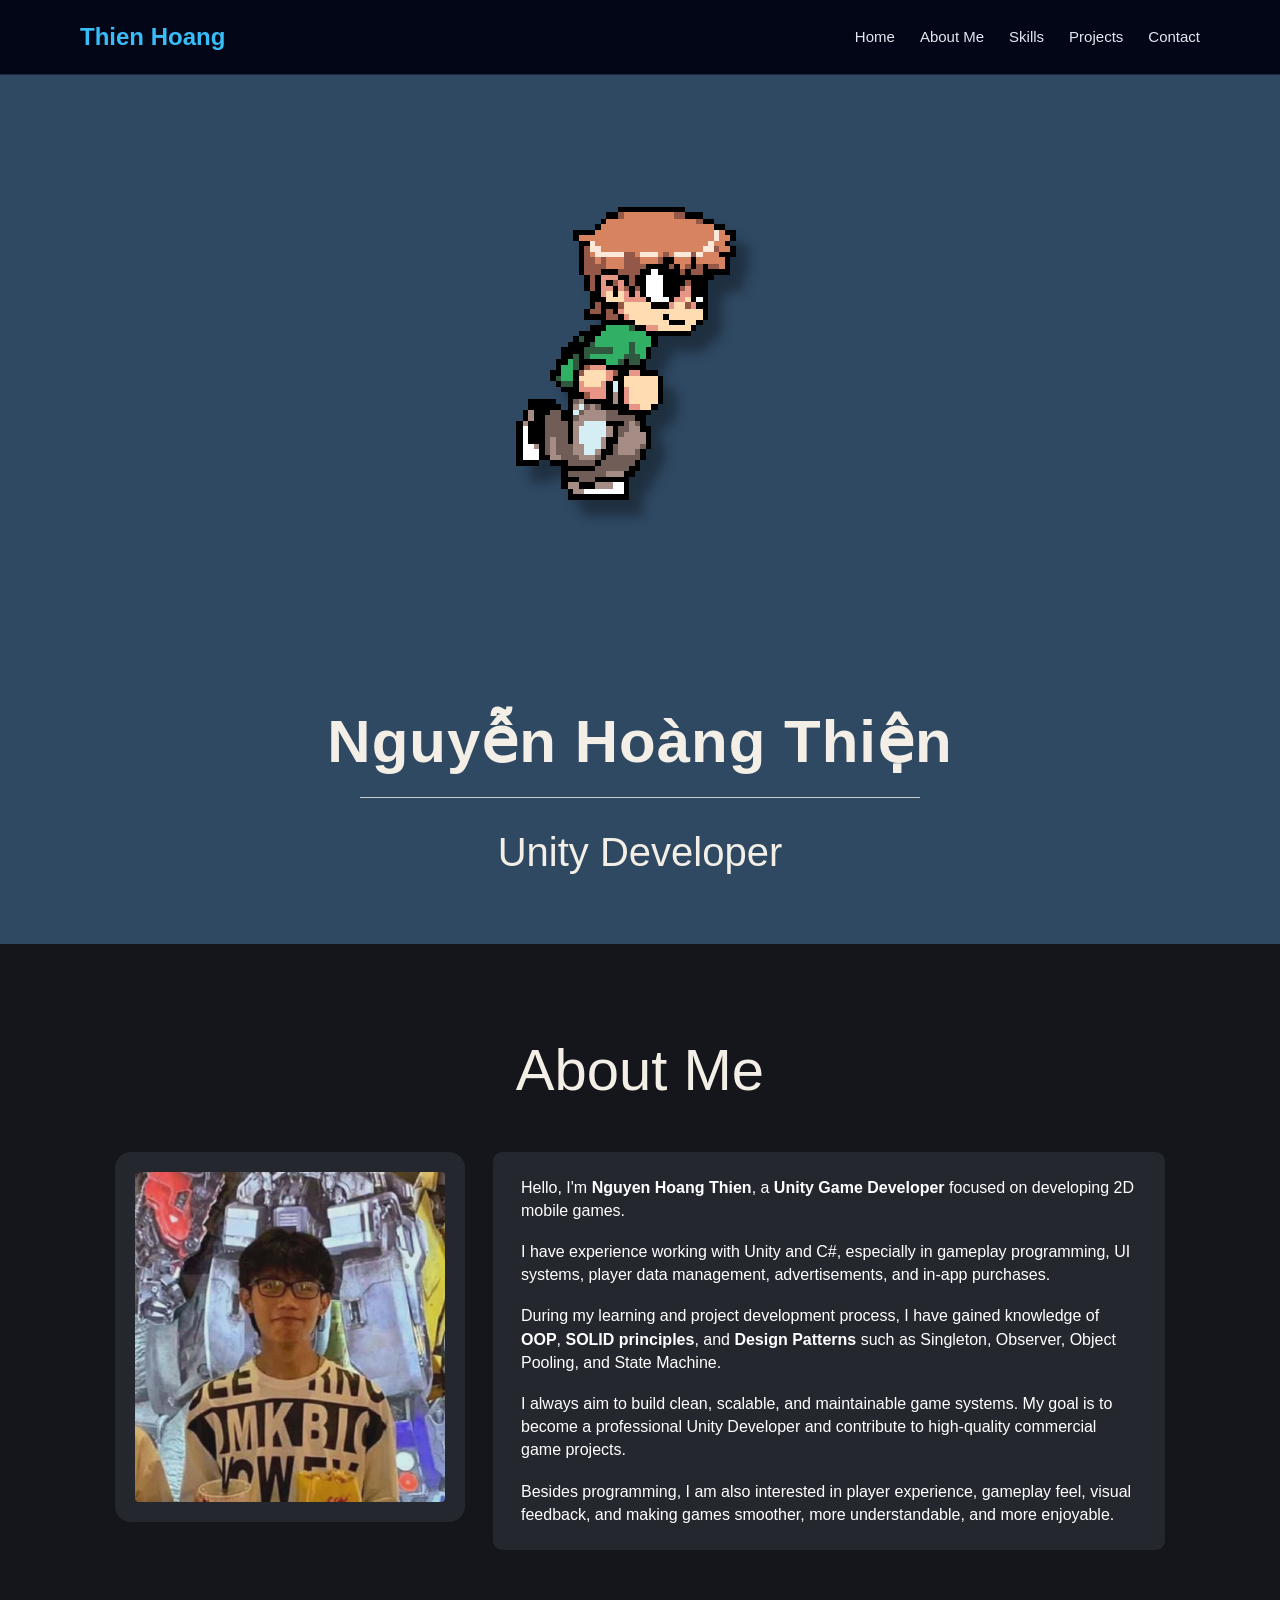
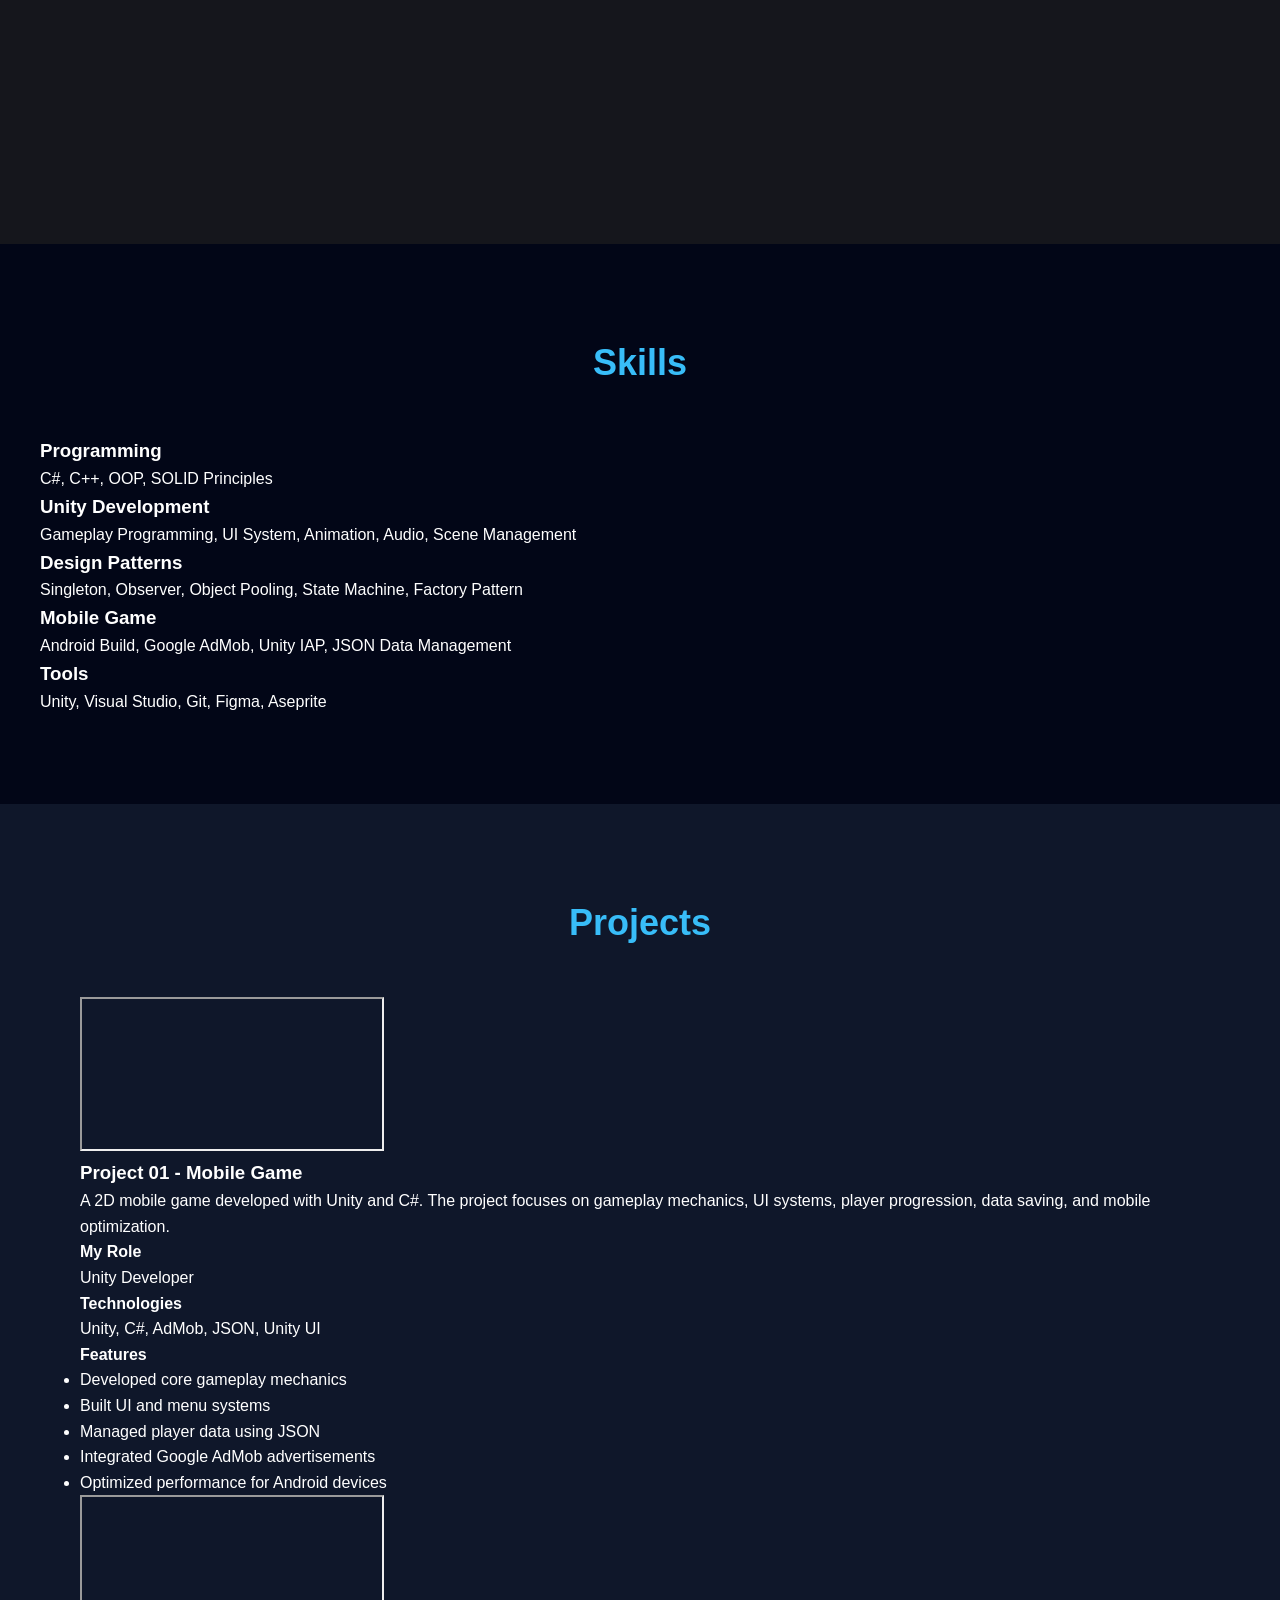
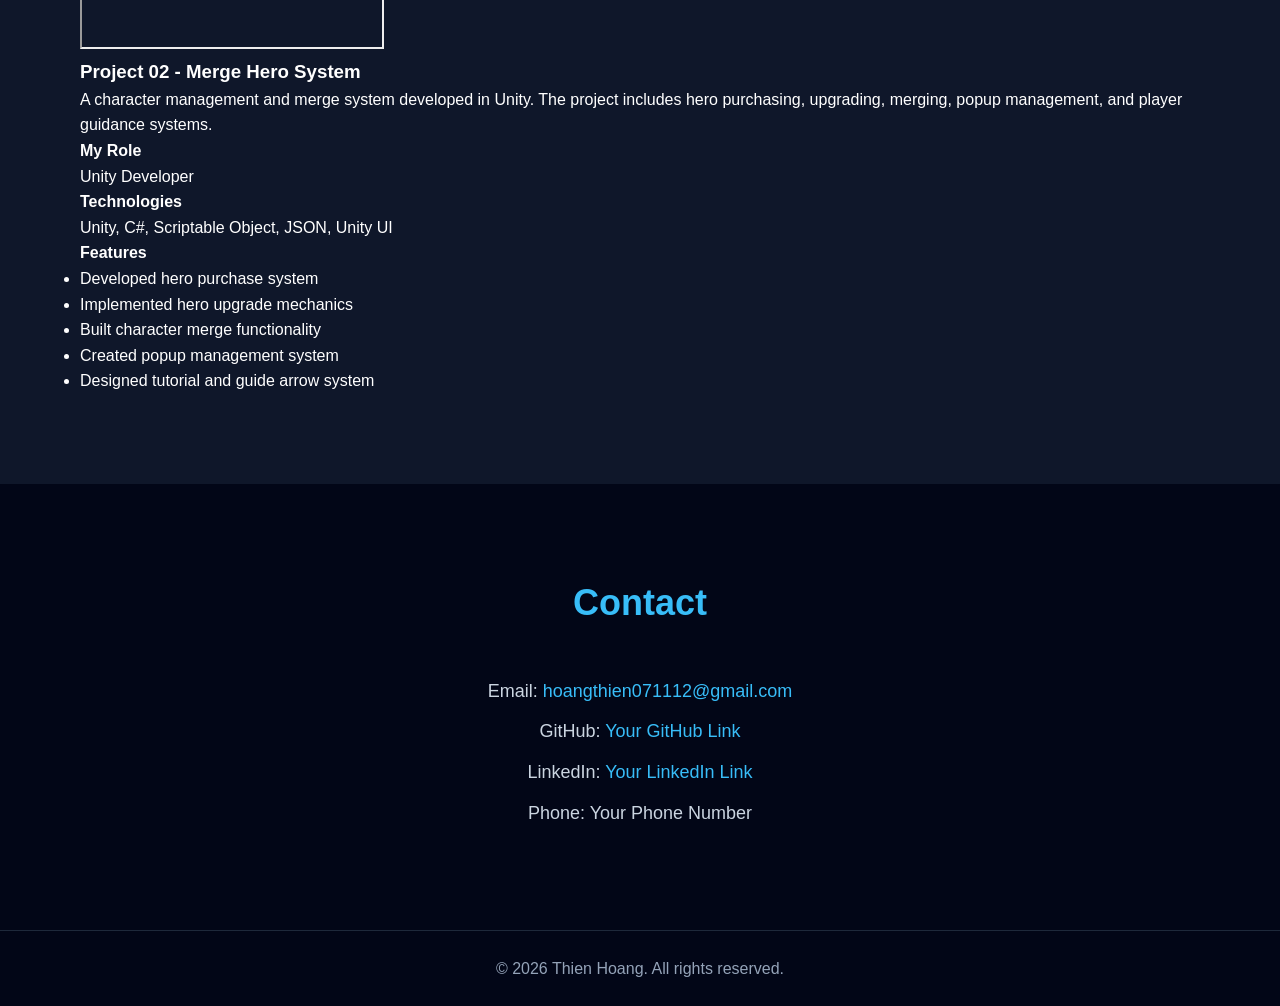
==== index.html @ f64e5c42 "Update index.html" ====
<!DOCTYPE html>
<html lang="en">
<head>
    <meta charset="UTF-8">
    <meta name="viewport" content="width=device-width, initial-scale=1.0">
    <title>Thien Hoang - Unity Developer Portfolio</title>
    <link rel="stylesheet" href="style.css">
</head>
<body>

    <!-- Header -->
    <header class="header">
        <nav class="navbar">
            <h2 class="logo">Thien Hoang</h2>

            <ul class="nav-links">
                <li><a href="#home">Home</a></li>
                <li><a href="#about">About Me</a></li>
                <li><a href="#skills">Skills</a></li>
                <li><a href="#projects">Projects</a></li>
                <li><a href="#contact">Contact</a></li>
            </ul>
        </nav>
    </header>

    <!-- Home Section -->
    <section id="home" class="home">
        <div class="home-content">
    
            <!-- Pixel Character -->
            <div class="pixel-character-box">
                <img src="assets/pixel-character.gif" alt="Pixel Character" class="pixel-character">
            </div>
    
            <div class="home-text">
                <h1>Nguyễn Hoàng Thiện</h1>
            
                <div class="home-line"></div>
            
                <h2>Unity Developer</h2>
            </div>
        </div>
    </section>

   <!-- About Section -->
<section id="about" class="about-section">
    <h2 class="about-title">About Me</h2>

    <div class="about-container">

        <!-- Left Column -->
        <div class="about-left">
            <div class="about-image-box">
                <img src="assets/about-photo.jpg" alt="Profile Photo" class="about-image">
            </div>
        </div>

        <!-- Right Column -->
        <div class="about-content-box">
            <p>
                Hello, I'm <strong>Nguyen Hoang Thien</strong>, a 
                <strong>Unity Game Developer</strong> focused on developing 2D mobile games.
            </p>

            <p>
                I have experience working with Unity and C#, especially in gameplay programming,
                UI systems, player data management, advertisements, and in-app purchases.
            </p>

            <p>
                During my learning and project development process, I have gained knowledge of
                <strong>OOP</strong>, <strong>SOLID principles</strong>, and 
                <strong>Design Patterns</strong> such as Singleton, Observer, Object Pooling, and State Machine.
            </p>

            <p>
                I always aim to build clean, scalable, and maintainable game systems.
                My goal is to become a professional Unity Developer and contribute to
                high-quality commercial game projects.
            </p>

            <p>
                Besides programming, I am also interested in player experience, gameplay feel,
                visual feedback, and making games smoother, more understandable, and more enjoyable.
            </p>
        </div>

    </div>
</section>
        
    <!-- Skills Section -->
    <section id="skills" class="section dark-section">
        <h2 class="section-title">Skills</h2>

        <div class="skills-container">
            <div class="skill-card">
                <h3>Programming</h3>
                <p>C#, C++, OOP, SOLID Principles</p>
            </div>

            <div class="skill-card">
                <h3>Unity Development</h3>
                <p>Gameplay Programming, UI System, Animation, Audio, Scene Management</p>
            </div>

            <div class="skill-card">
                <h3>Design Patterns</h3>
                <p>Singleton, Observer, Object Pooling, State Machine, Factory Pattern</p>
            </div>

            <div class="skill-card">
                <h3>Mobile Game</h3>
                <p>Android Build, Google AdMob, Unity IAP, JSON Data Management</p>
            </div>

            <div class="skill-card">
                <h3>Tools</h3>
                <p>Unity, Visual Studio, Git, Figma, Aseprite</p>
            </div>
        </div>
    </section>

    <!-- Projects Section -->
    <section id="projects" class="section">
        <h2 class="section-title">Projects</h2>

        <div class="projects-container">

            <!-- Project 1 -->
            <div class="project-card">
                <div class="project-video">
                    <!-- Thay link video vào đây -->
                    <iframe 
                        src="https://www.youtube.com/embed/YOUR_VIDEO_ID"
                        title="Project 1 Video"
                        allowfullscreen>
                    </iframe>
                </div>

                <div class="project-info">
                    <h3>Project 01 - Mobile Game</h3>

                    <p>
                        A 2D mobile game developed with Unity and C#. 
                        The project focuses on gameplay mechanics, UI systems,
                        player progression, data saving, and mobile optimization.
                    </p>

                    <h4>My Role</h4>
                    <p>Unity Developer</p>

                    <h4>Technologies</h4>
                    <p>Unity, C#, AdMob, JSON, Unity UI</p>

                    <h4>Features</h4>
                    <ul>
                        <li>Developed core gameplay mechanics</li>
                        <li>Built UI and menu systems</li>
                        <li>Managed player data using JSON</li>
                        <li>Integrated Google AdMob advertisements</li>
                        <li>Optimized performance for Android devices</li>
                    </ul>
                </div>
            </div>

            <!-- Project 2 -->
            <div class="project-card">
                <div class="project-video">
                    <!-- Thay link video vào đây -->
                    <iframe 
                        src="https://www.youtube.com/embed/YOUR_VIDEO_ID"
                        title="Project 2 Video"
                        allowfullscreen>
                    </iframe>
                </div>

                <div class="project-info">
                    <h3>Project 02 - Merge Hero System</h3>

                    <p>
                        A character management and merge system developed in Unity.
                        The project includes hero purchasing, upgrading, merging,
                        popup management, and player guidance systems.
                    </p>

                    <h4>My Role</h4>
                    <p>Unity Developer</p>

                    <h4>Technologies</h4>
                    <p>Unity, C#, Scriptable Object, JSON, Unity UI</p>

                    <h4>Features</h4>
                    <ul>
                        <li>Developed hero purchase system</li>
                        <li>Implemented hero upgrade mechanics</li>
                        <li>Built character merge functionality</li>
                        <li>Created popup management system</li>
                        <li>Designed tutorial and guide arrow system</li>
                    </ul>
                </div>
            </div>

        </div>
    </section>

    <!-- Contact Section -->
    <section id="contact" class="section dark-section">
        <h2 class="section-title">Contact</h2>

        <div class="contact-container">
            <p>Email: <a href="mailto:hoangthien071112@gmail.com">hoangthien071112@gmail.com</a></p>
            <p>GitHub: <a href="#" target="_blank">Your GitHub Link</a></p>
            <p>LinkedIn: <a href="#" target="_blank">Your LinkedIn Link</a></p>
            <p>Phone: Your Phone Number</p>
        </div>
    </section>

    <!-- Footer -->
    <footer class="footer">
        <p>© 2026 Thien Hoang. All rights reserved.</p>
    </footer>

</body>
</html>
---- style.css ----
/* Reset */
* {
    margin: 0;
    padding: 0;
    box-sizing: border-box;
}

html {
    scroll-behavior: smooth;
}

body {
    font-family: Arial, Helvetica, sans-serif;
    background-color: #0f172a;
    color: #ffffff;
    line-height: 1.6;
}

/* Header */
.header {
    width: 100%;
    background-color: #020617;
    position: fixed;
    top: 0;
    left: 0;
    z-index: 1000;
    border-bottom: 1px solid #1e293b;
}

.navbar {
    max-width: 1200px;
    margin: auto;
    padding: 18px 40px;
    display: flex;
    justify-content: space-between;
    align-items: center;
}

.logo {
    color: #38bdf8;
    font-size: 24px;
}

.nav-links {
    display: flex;
    gap: 25px;
    list-style: none;
}

.nav-links a {
    color: #e2e8f0;
    text-decoration: none;
    font-size: 15px;
    transition: 0.3s;
}

.nav-links a:hover {
    color: #38bdf8;
}

/* Home Section */
.home {
    width: 100%;
    min-height: 100vh;
    background-color: #2f4963;
    display: flex;
    justify-content: center;
    align-items: center;
    text-align: center;

    padding: 100px 20px 60px;
}

.home-content {
    max-width: 1000px;
    width: 100%;
}

/* Pixel Character */
.pixel-character-box {
    margin-bottom: 170px;
}

.pixel-character {
    width: 450px;
    height: auto;

    image-rendering: pixelated;
    image-rendering: crisp-edges;

    filter: drop-shadow(14px 16px 6px rgba(0, 0, 0, 0.35));
}

/* Name */
.home h1 {
    font-size: 60px;
    font-weight: 800;
    color: #f3efe6;
    letter-spacing: 1px;
    margin-bottom: 7px;
}

.home-text {
    margin-top: 70px;
}

/* Line */
.home-line {
    width: 560px;
    height: 1px;
    background-color: #f3efe6;
    margin: 0 auto 22px;
    opacity: 0.8;
}

/* Job Title */
.home h2 {
    font-size: 40px;
    font-weight: 400;
    color: #f3efe6;
}

/* Responsive */
@media (max-width: 768px) {
    .pixel-character {
        width: 170px;
    }

    .pixel-character-box {
        margin-bottom: 55px;
    }

    .home h1 {
        font-size: 42px;
    }

    .home-line {
        width: 280px;
    }

    .home h2 {
        font-size: 26px;
    }
}

/* Common Section */
.section {
    padding: 90px 40px;
    max-width: 1200px;
    margin: auto;
}

.dark-section {
    max-width: 100%;
    background-color: #020617;
}

.dark-section .section-title,
.dark-section .skills-container,
.dark-section .contact-container {
    max-width: 1200px;
    margin-left: auto;
    margin-right: auto;
}

.section-title {
    font-size: 36px;
    text-align: center;
    margin-bottom: 45px;
    color: #38bdf8;
}

/* About Section */
.about-section {
    width: 100%;
    min-height: 100vh;
    background-color: #15161c;
    padding: 80px 40px 90px;
    color: #f3efe6;
}

/* Title */
.about-title {
    text-align: center;
    font-size: 58px;
    font-weight: 300;
    color: #f3efe6;
    margin-bottom: 35px;
}

/* Main Layout */
.about-container {
    max-width: 1050px;
    margin: 0 auto;

    display: grid;
    grid-template-columns: 350px 1fr;
    gap: 28px;
    align-items: start;
}

/* Left Column */
.about-left {
    display: flex;
    flex-direction: column;
    gap: 22px;
}

/* Image Box */
.about-image-box {
    background-color: #24272e;
    border-radius: 16px;
    padding: 20px;
}

.about-image {
    width: 100%;
    height: 330px;
    object-fit: cover;
    display: block;
    border-radius: 4px;
}

/* Interest Box */
.about-interest-box {
    background-color: #3a3345;
    border-radius: 9px;
    padding: 18px 22px;
    text-align: center;

    color: #ffffff;
    font-size: 16px;
    line-height: 1.45;
}

.about-interest-box p {
    margin-bottom: 5px;
}

.interest-title {
    margin-bottom: 10px;
    font-weight: 500;
}

/* Right Text Box */
.about-content-box {
    background-color: #24272e;
    border-radius: 9px;
    padding: 24px 28px;

    color: #ffffff;
    font-size: 16px;
    line-height: 1.45;
}

.about-content-box p {
    margin-bottom: 18px;
}

.about-content-box p:last-child {
    margin-bottom: 0;
}

.about-content-box strong {
    color: #ffffff;
    font-weight: 700;
}

/* Responsive */
@media (max-width: 900px) {
    .about-section {
        padding: 70px 22px;
    }

    .about-title {
        font-size: 42px;
    }

    .about-container {
        grid-template-columns: 1fr;
        max-width: 520px;
    }

    .about-image {
        height: 320px;
    }
}

/* Contact */
.contact-container {
    text-align: center;
}

.contact-container p {
    margin-bottom: 12px;
    font-size: 18px;
    color: #cbd5e1;
}

.contact-container a {
    color: #38bdf8;
    text-decoration: none;
}

.contact-container a:hover {
    text-decoration: underline;
}

/* Footer */
.footer {
    background-color: #020617;
    text-align: center;
    padding: 25px;
    color: #94a3b8;
    border-top: 1px solid #1e293b;
}

/* Responsive */
@media (max-width: 900px) {
    .navbar {
        flex-direction: column;
        gap: 15px;
    }

    .nav-links {
        flex-wrap: wrap;
        justify-content: center;
    }

    .hero h1 {
        font-size: 42px;
    }

    .hero h2 {
        font-size: 24px;
    }

    .skills-container {
        grid-template-columns: 1fr;
    }

    .project-card {
        grid-template-columns: 1fr;
    }

    .project-video iframe {
        min-height: 250px;
    }
}
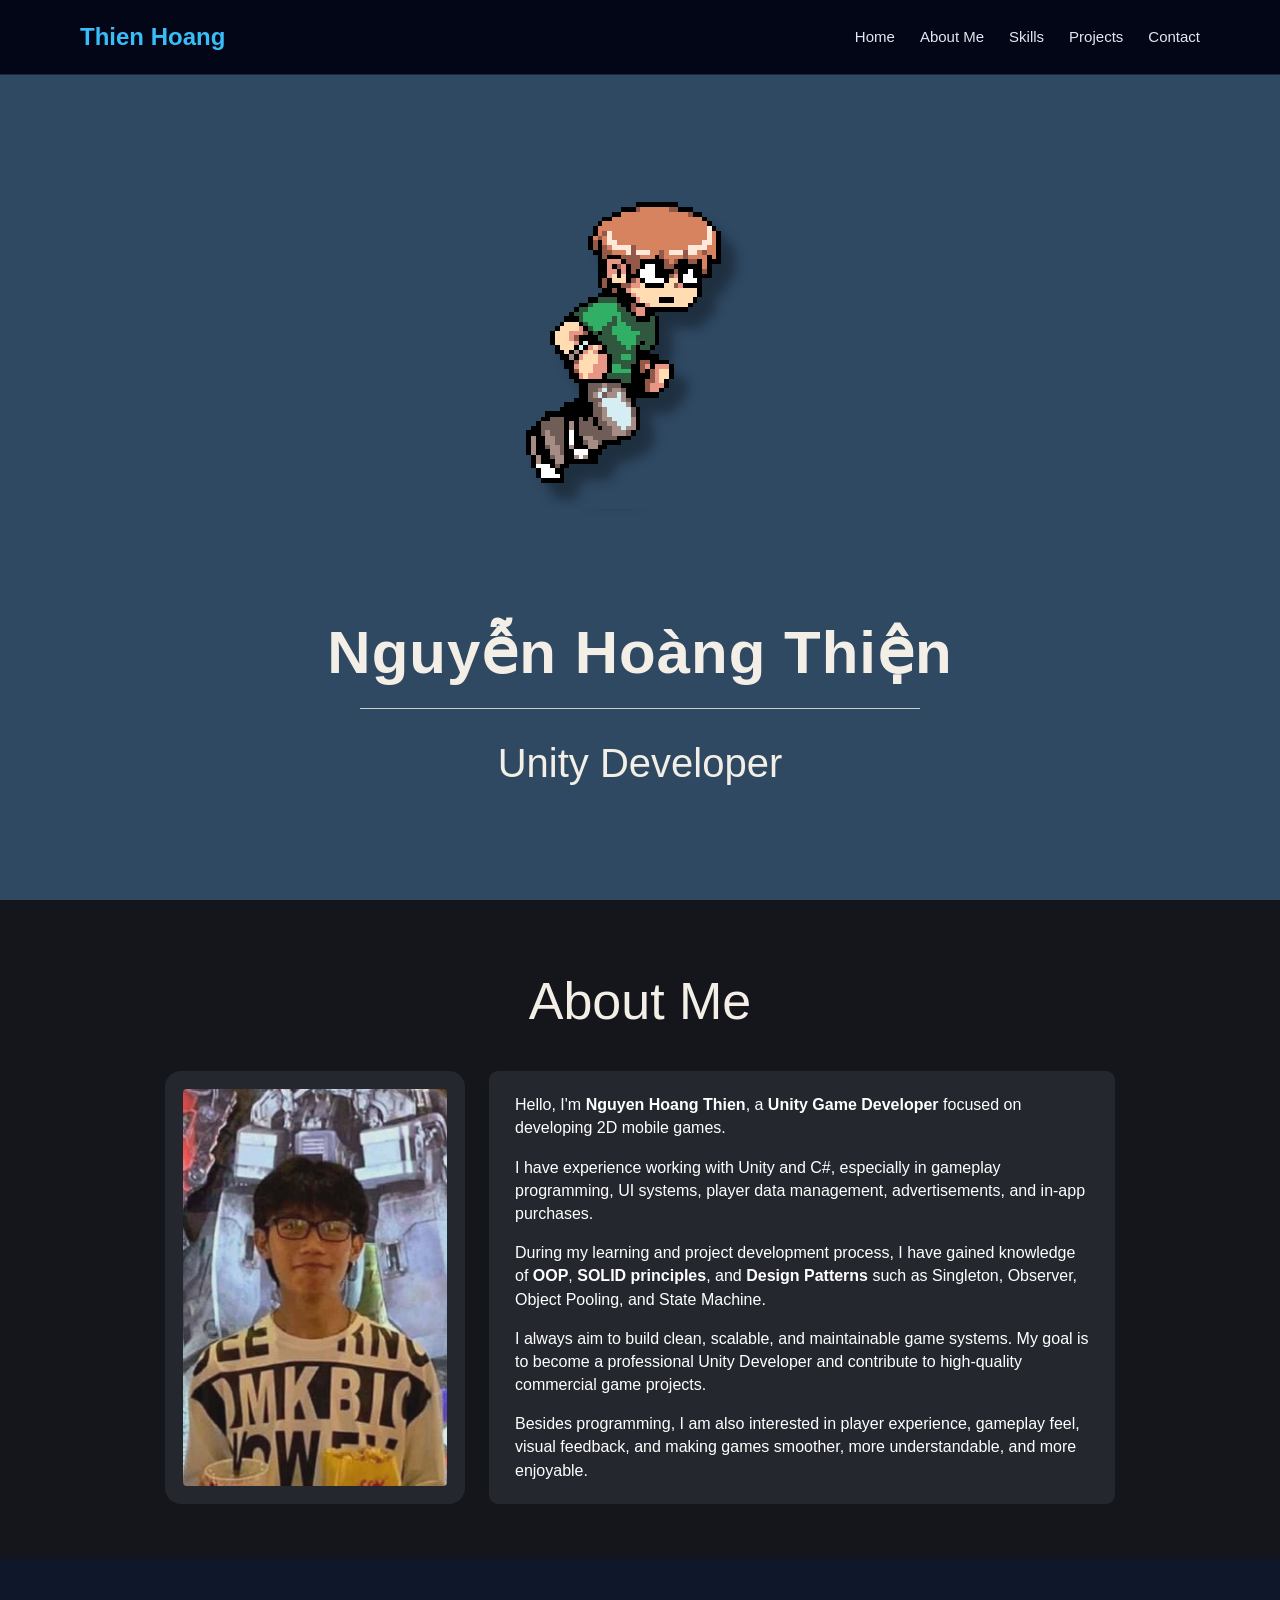
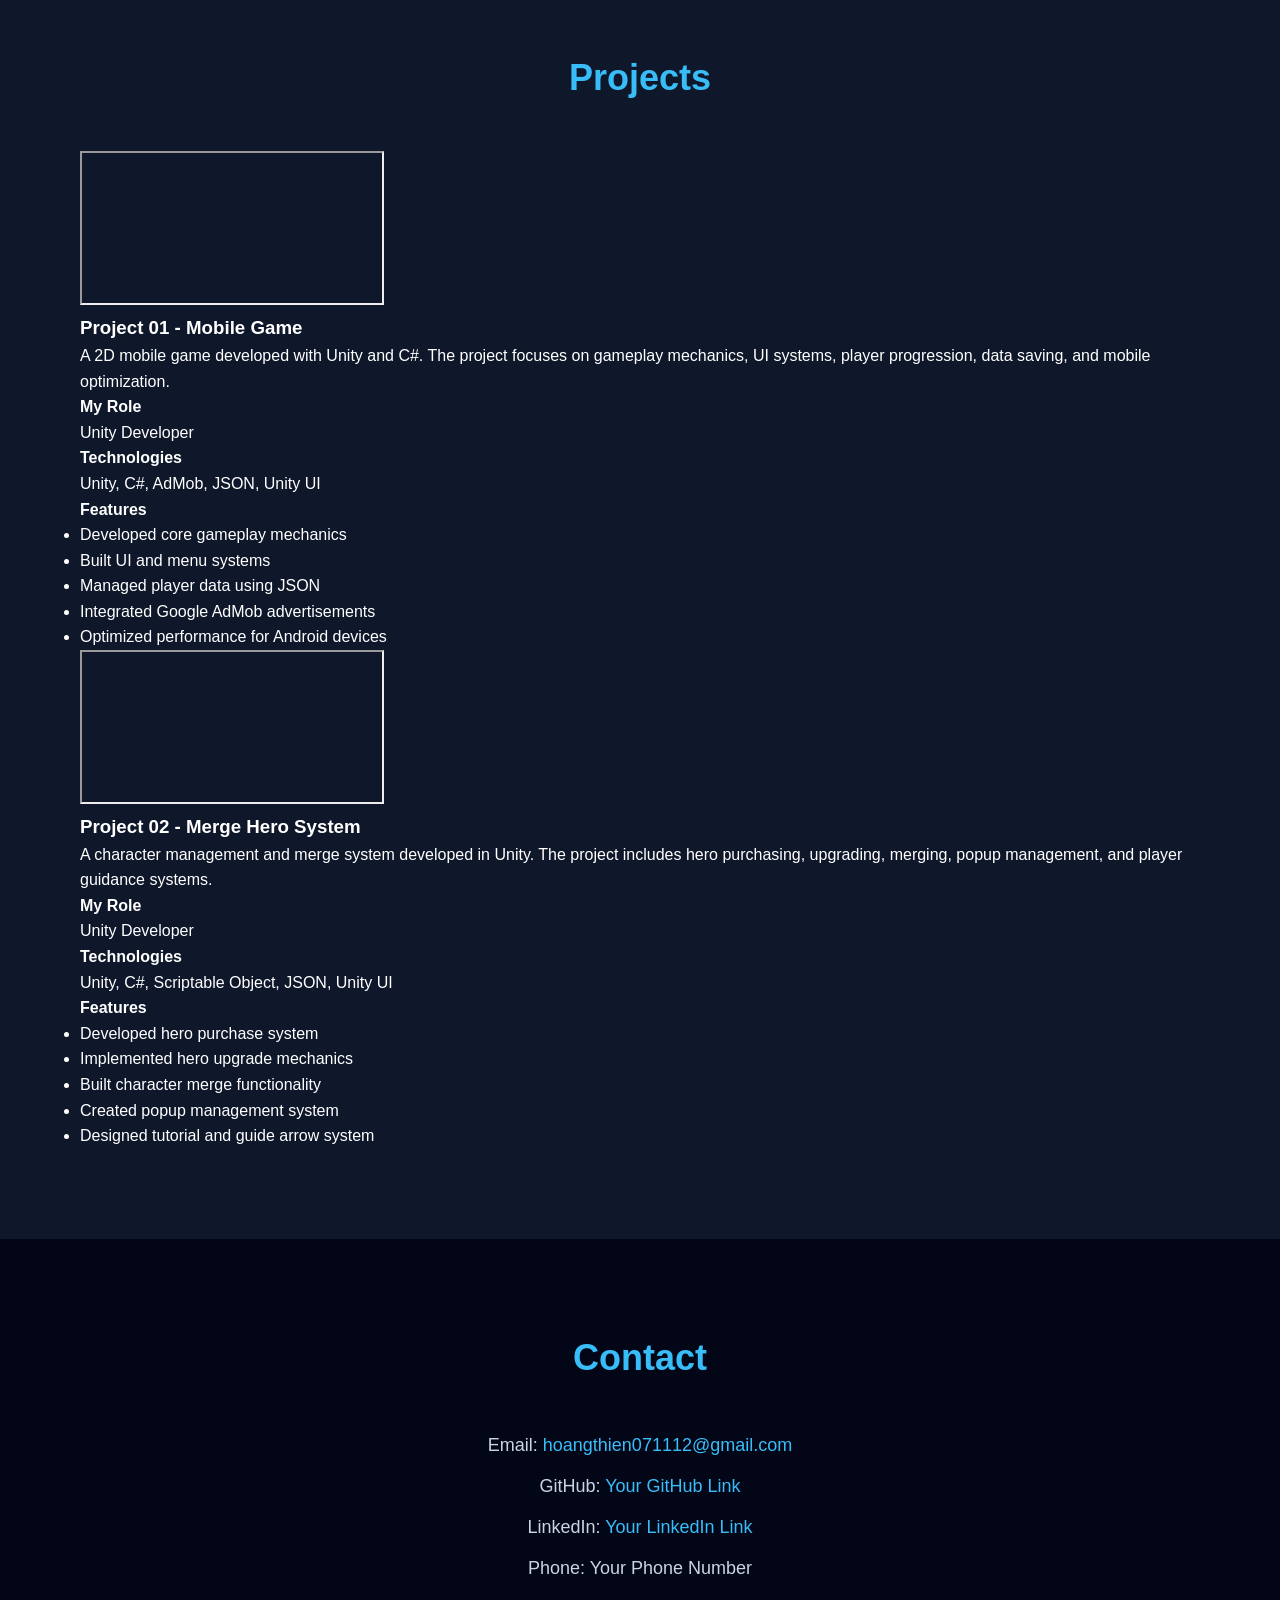
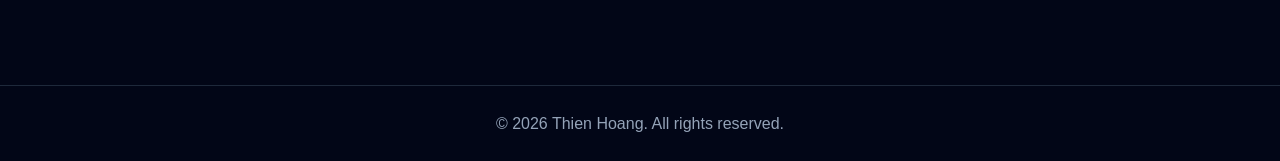
==== commit 9c9fe1b8: "Update index.html" ====
--- a/index.html
+++ b/index.html
@@ -88,38 +88,6 @@
     </div>
 </section>
         
-    <!-- Skills Section -->
-    <section id="skills" class="section dark-section">
-        <h2 class="section-title">Skills</h2>
-
-        <div class="skills-container">
-            <div class="skill-card">
-                <h3>Programming</h3>
-                <p>C#, C++, OOP, SOLID Principles</p>
-            </div>
-
-            <div class="skill-card">
-                <h3>Unity Development</h3>
-                <p>Gameplay Programming, UI System, Animation, Audio, Scene Management</p>
-            </div>
-
-            <div class="skill-card">
-                <h3>Design Patterns</h3>
-                <p>Singleton, Observer, Object Pooling, State Machine, Factory Pattern</p>
-            </div>
-
-            <div class="skill-card">
-                <h3>Mobile Game</h3>
-                <p>Android Build, Google AdMob, Unity IAP, JSON Data Management</p>
-            </div>
-
-            <div class="skill-card">
-                <h3>Tools</h3>
-                <p>Unity, Visual Studio, Git, Figma, Aseprite</p>
-            </div>
-        </div>
-    </section>
-
     <!-- Projects Section -->
     <section id="projects" class="section">
         <h2 class="section-title">Projects</h2>
--- a/style.css
+++ b/style.css
@@ -78,11 +78,11 @@
 
 /* Pixel Character */
 .pixel-character-box {
-    margin-bottom: 170px;
+    margin-bottom: 100px;
 }
 
 .pixel-character {
-    width: 450px;
+    width: 380px;
     height: auto;
 
     image-rendering: pixelated;
@@ -173,80 +173,59 @@
 /* About Section */
 .about-section {
     width: 100%;
-    min-height: 100vh;
     background-color: #15161c;
-    padding: 80px 40px 90px;
+    padding: 60px 40px 55px;
     color: #f3efe6;
 }
 
 /* Title */
 .about-title {
     text-align: center;
-    font-size: 58px;
+    font-size: 52px;
     font-weight: 300;
     color: #f3efe6;
-    margin-bottom: 35px;
+    margin-bottom: 28px;
 }
 
 /* Main Layout */
 .about-container {
-    max-width: 1050px;
+    max-width: 950px;
     margin: 0 auto;
 
     display: grid;
-    grid-template-columns: 350px 1fr;
-    gap: 28px;
-    align-items: start;
+    grid-template-columns: 300px 1fr;
+    gap: 24px;
+
+    align-items: stretch;
 }
 
 /* Left Column */
 .about-left {
-    display: flex;
-    flex-direction: column;
-    gap: 22px;
+    height: 100%;
 }
 
 /* Image Box */
 .about-image-box {
     background-color: #24272e;
     border-radius: 16px;
-    padding: 20px;
-}
-
+    padding: 18px;
+    height: 100%;
+}
+
+/* Image */
 .about-image {
     width: 100%;
-    height: 330px;
+    height: 100%;
     object-fit: cover;
     display: block;
     border-radius: 4px;
-}
-
-/* Interest Box */
-.about-interest-box {
-    background-color: #3a3345;
-    border-radius: 9px;
-    padding: 18px 22px;
-    text-align: center;
-
-    color: #ffffff;
-    font-size: 16px;
-    line-height: 1.45;
-}
-
-.about-interest-box p {
-    margin-bottom: 5px;
-}
-
-.interest-title {
-    margin-bottom: 10px;
-    font-weight: 500;
 }
 
 /* Right Text Box */
 .about-content-box {
     background-color: #24272e;
     border-radius: 9px;
-    padding: 24px 28px;
+    padding: 22px 26px;
 
     color: #ffffff;
     font-size: 16px;
@@ -254,7 +233,7 @@
 }
 
 .about-content-box p {
-    margin-bottom: 18px;
+    margin-bottom: 16px;
 }
 
 .about-content-box p:last-child {
@@ -269,7 +248,7 @@
 /* Responsive */
 @media (max-width: 900px) {
     .about-section {
-        padding: 70px 22px;
+        padding: 55px 22px;
     }
 
     .about-title {
@@ -279,6 +258,10 @@
     .about-container {
         grid-template-columns: 1fr;
         max-width: 520px;
+    }
+
+    .about-image-box {
+        height: auto;
     }
 
     .about-image {
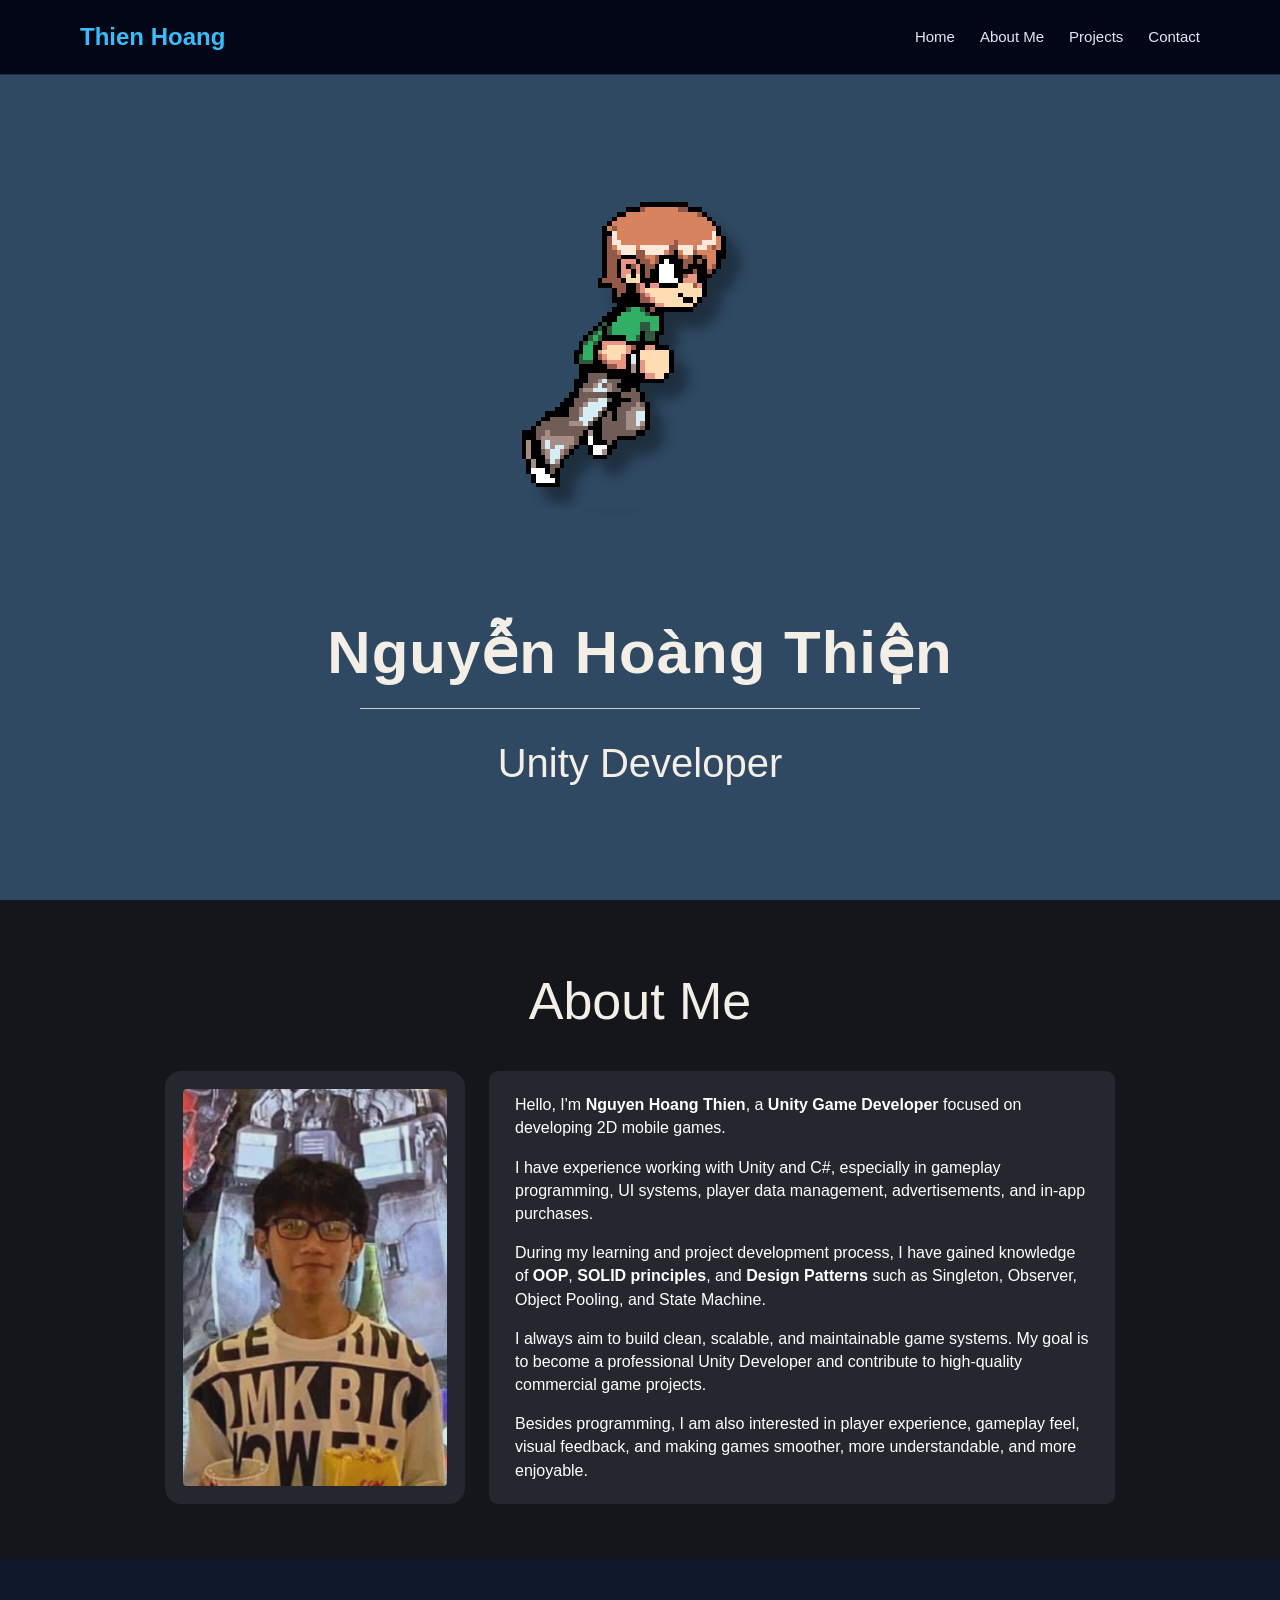
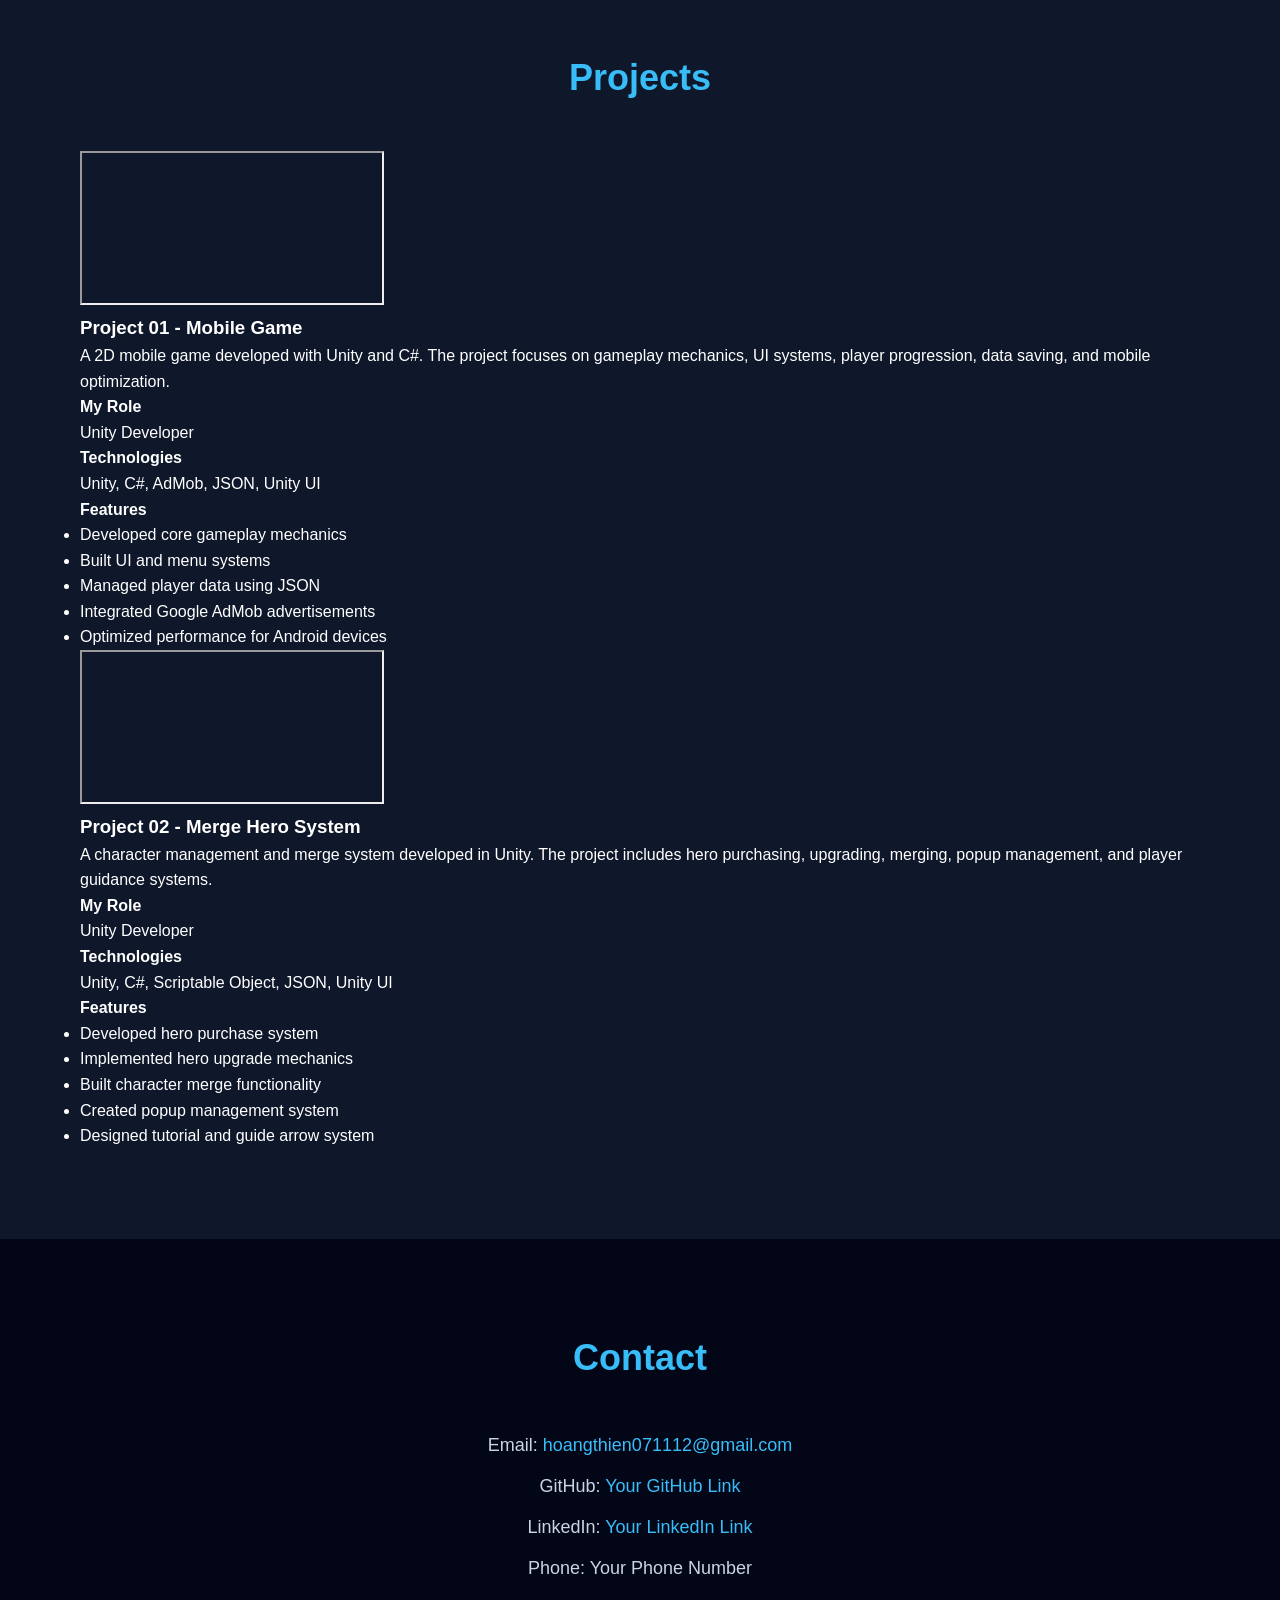
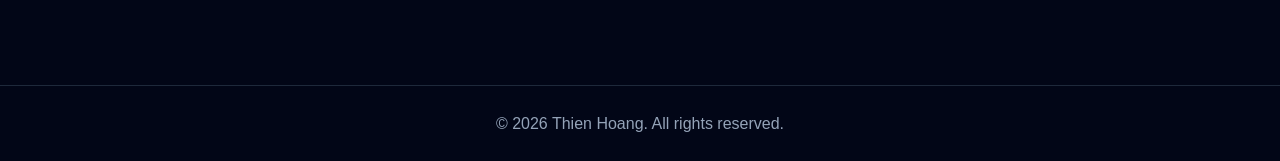
==== commit 87c02fcf: "Update index.html" ====
--- a/index.html
+++ b/index.html
@@ -16,7 +16,6 @@
             <ul class="nav-links">
                 <li><a href="#home">Home</a></li>
                 <li><a href="#about">About Me</a></li>
-                <li><a href="#skills">Skills</a></li>
                 <li><a href="#projects">Projects</a></li>
                 <li><a href="#contact">Contact</a></li>
             </ul>
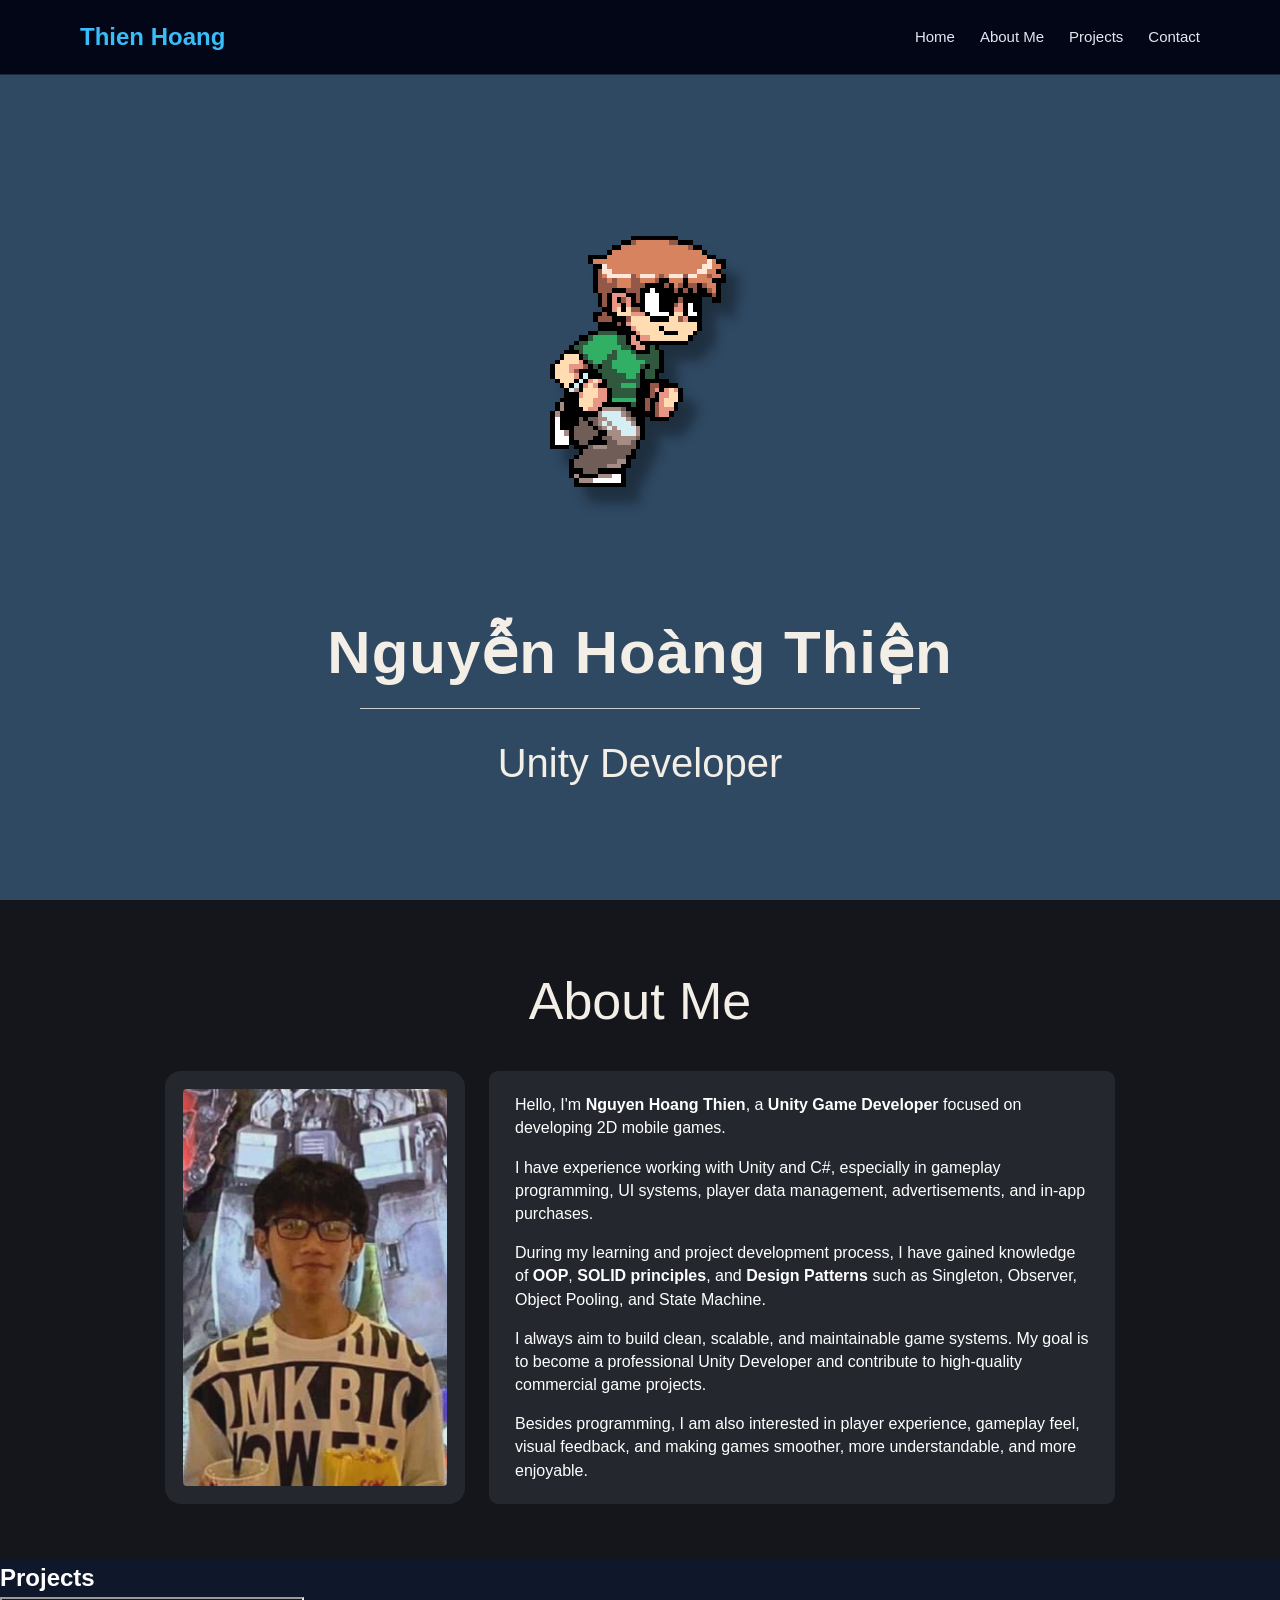
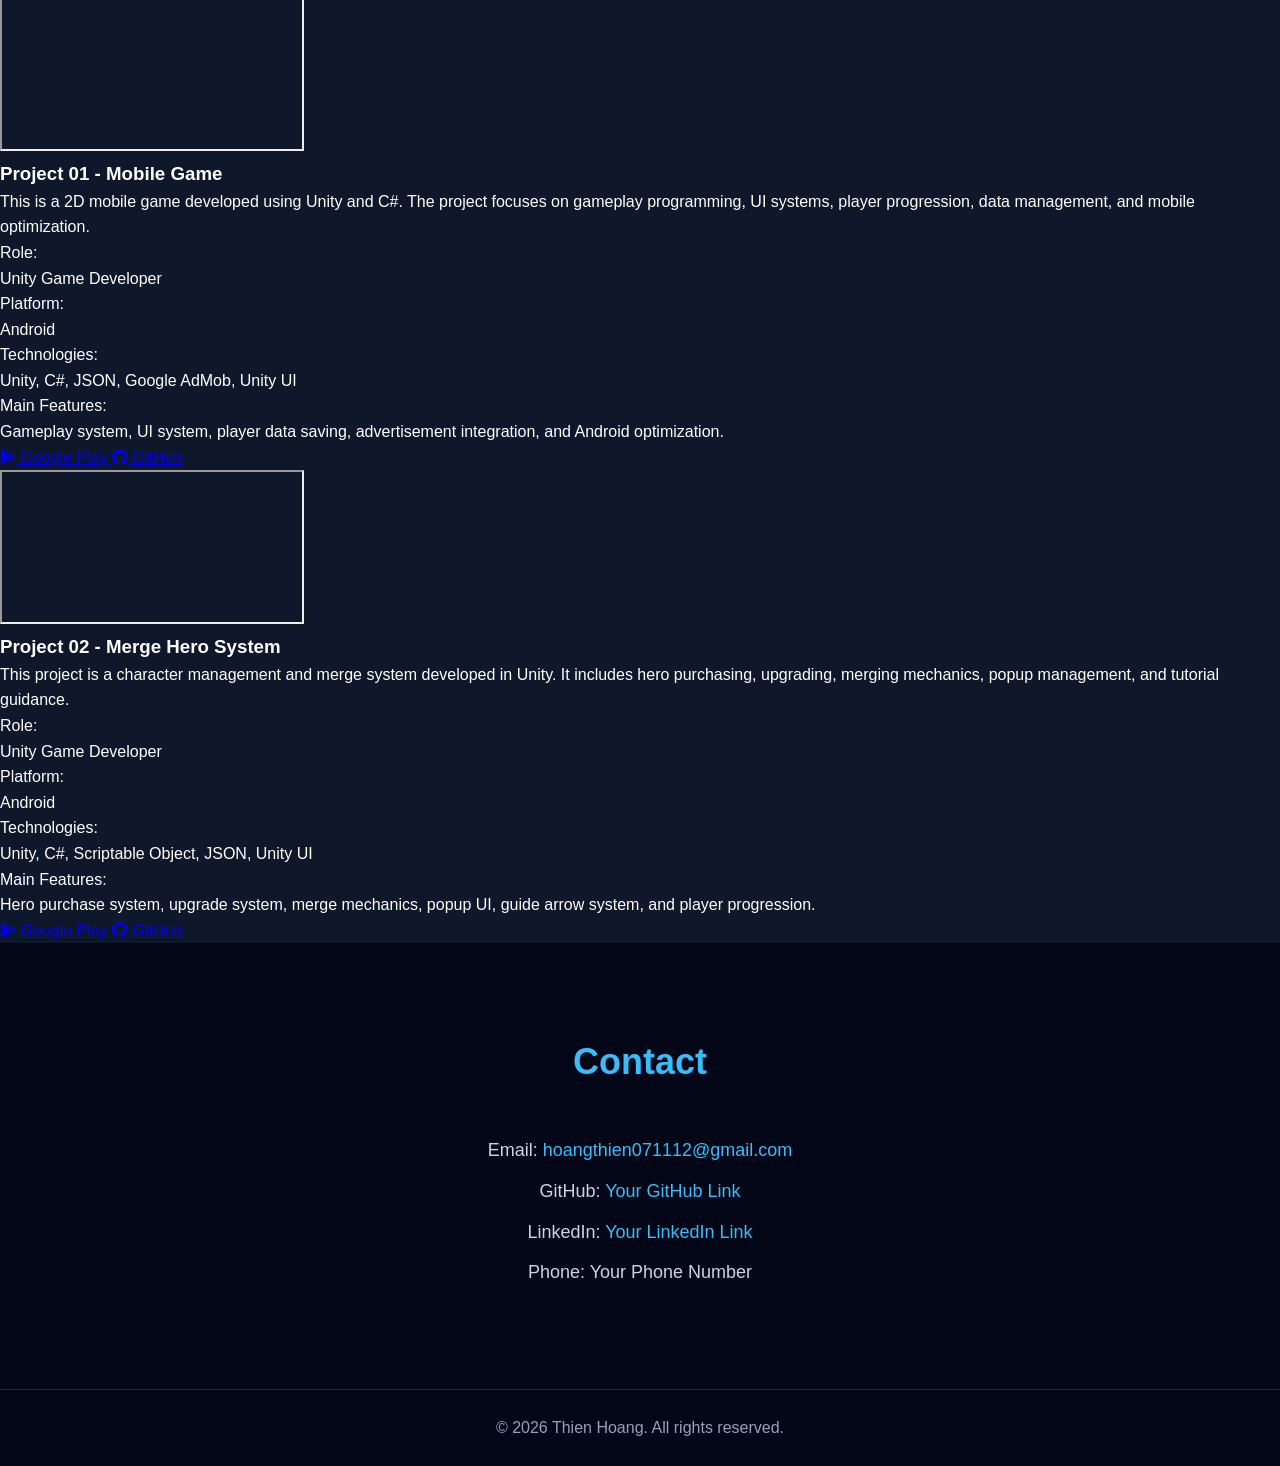
==== commit ec87b617: "Update index.html" ====
--- a/index.html
+++ b/index.html
@@ -5,6 +5,8 @@
     <meta name="viewport" content="width=device-width, initial-scale=1.0">
     <title>Thien Hoang - Unity Developer Portfolio</title>
     <link rel="stylesheet" href="style.css">
+
+    <link rel="stylesheet" href="https://cdnjs.cloudflare.com/ajax/libs/font-awesome/6.5.1/css/all.min.css">
 </head>
 <body>
 
@@ -87,89 +89,148 @@
     </div>
 </section>
         
-    <!-- Projects Section -->
-    <section id="projects" class="section">
-        <h2 class="section-title">Projects</h2>
+   <!-- Projects Section -->
+<section id="projects" class="projects-section">
+    <div class="projects-panel">
+
+        <h2 class="projects-title">Projects</h2>
 
         <div class="projects-container">
 
             <!-- Project 1 -->
             <div class="project-card">
-                <div class="project-video">
-                    <!-- Thay link video vào đây -->
+
+                <!-- Left: Video -->
+                <div class="project-video-box">
                     <iframe 
-                        src="https://www.youtube.com/embed/YOUR_VIDEO_ID"
+                        src="https://www.youtube.com/embed/YOUR_VIDEO_ID_1"
                         title="Project 1 Video"
                         allowfullscreen>
                     </iframe>
                 </div>
 
-                <div class="project-info">
-                    <h3>Project 01 - Mobile Game</h3>
-
-                    <p>
-                        A 2D mobile game developed with Unity and C#. 
-                        The project focuses on gameplay mechanics, UI systems,
-                        player progression, data saving, and mobile optimization.
-                    </p>
-
-                    <h4>My Role</h4>
-                    <p>Unity Developer</p>
-
-                    <h4>Technologies</h4>
-                    <p>Unity, C#, AdMob, JSON, Unity UI</p>
-
-                    <h4>Features</h4>
-                    <ul>
-                        <li>Developed core gameplay mechanics</li>
-                        <li>Built UI and menu systems</li>
-                        <li>Managed player data using JSON</li>
-                        <li>Integrated Google AdMob advertisements</li>
-                        <li>Optimized performance for Android devices</li>
-                    </ul>
+                <!-- Right: Content -->
+                <div class="project-content-box">
+
+                    <!-- Part 1: Description -->
+                    <div class="project-main-content">
+                        <h3>Project 01 - Mobile Game</h3>
+
+                        <p>
+                            This is a 2D mobile game developed using Unity and C#. 
+                            The project focuses on gameplay programming, UI systems, 
+                            player progression, data management, and mobile optimization.
+                        </p>
+
+                        <div class="project-info-row">
+                            <span>Role:</span>
+                            <p>Unity Game Developer</p>
+                        </div>
+
+                        <div class="project-info-row">
+                            <span>Platform:</span>
+                            <p>Android</p>
+                        </div>
+
+                        <div class="project-info-row">
+                            <span>Technologies:</span>
+                            <p>Unity, C#, JSON, Google AdMob, Unity UI</p>
+                        </div>
+
+                        <div class="project-info-row">
+                            <span>Main Features:</span>
+                            <p>
+                                Gameplay system, UI system, player data saving, 
+                                advertisement integration, and Android optimization.
+                            </p>
+                        </div>
+                    </div>
+
+                    <!-- Part 2: Buttons -->
+                    <div class="project-buttons">
+                        <a href="YOUR_CH_PLAY_LINK_1" target="_blank" class="project-btn google-play-btn">
+                            <i class="fa-brands fa-google-play"></i>
+                            Google Play
+                        </a>
+
+                        <a href="YOUR_GITHUB_LINK_1" target="_blank" class="project-btn github-btn">
+                            <i class="fa-brands fa-github"></i>
+                            GitHub
+                        </a>
+                    </div>
+
                 </div>
             </div>
 
             <!-- Project 2 -->
             <div class="project-card">
-                <div class="project-video">
-                    <!-- Thay link video vào đây -->
+
+                <!-- Left: Video -->
+                <div class="project-video-box">
                     <iframe 
-                        src="https://www.youtube.com/embed/YOUR_VIDEO_ID"
+                        src="https://www.youtube.com/embed/YOUR_VIDEO_ID_2"
                         title="Project 2 Video"
                         allowfullscreen>
                     </iframe>
                 </div>
 
-                <div class="project-info">
-                    <h3>Project 02 - Merge Hero System</h3>
-
-                    <p>
-                        A character management and merge system developed in Unity.
-                        The project includes hero purchasing, upgrading, merging,
-                        popup management, and player guidance systems.
-                    </p>
-
-                    <h4>My Role</h4>
-                    <p>Unity Developer</p>
-
-                    <h4>Technologies</h4>
-                    <p>Unity, C#, Scriptable Object, JSON, Unity UI</p>
-
-                    <h4>Features</h4>
-                    <ul>
-                        <li>Developed hero purchase system</li>
-                        <li>Implemented hero upgrade mechanics</li>
-                        <li>Built character merge functionality</li>
-                        <li>Created popup management system</li>
-                        <li>Designed tutorial and guide arrow system</li>
-                    </ul>
-                </div>
-            </div>
-
-        </div>
-    </section>
-
+                <!-- Right: Content -->
+                <div class="project-content-box">
+
+                    <!-- Part 1: Description -->
+                    <div class="project-main-content">
+                        <h3>Project 02 - Merge Hero System</h3>
+
+                        <p>
+                            This project is a character management and merge system 
+                            developed in Unity. It includes hero purchasing, upgrading, 
+                            merging mechanics, popup management, and tutorial guidance.
+                        </p>
+
+                        <div class="project-info-row">
+                            <span>Role:</span>
+                            <p>Unity Game Developer</p>
+                        </div>
+
+                        <div class="project-info-row">
+                            <span>Platform:</span>
+                            <p>Android</p>
+                        </div>
+
+                        <div class="project-info-row">
+                            <span>Technologies:</span>
+                            <p>Unity, C#, Scriptable Object, JSON, Unity UI</p>
+                        </div>
+
+                        <div class="project-info-row">
+                            <span>Main Features:</span>
+                            <p>
+                                Hero purchase system, upgrade system, merge mechanics, 
+                                popup UI, guide arrow system, and player progression.
+                            </p>
+                        </div>
+                    </div>
+
+                    <!-- Part 2: Buttons -->
+                    <div class="project-buttons">
+                        <a href="YOUR_CH_PLAY_LINK_2" target="_blank" class="project-btn google-play-btn">
+                            <i class="fa-brands fa-google-play"></i>
+                            Google Play
+                        </a>
+
+                        <a href="YOUR_GITHUB_LINK_2" target="_blank" class="project-btn github-btn">
+                            <i class="fa-brands fa-github"></i>
+                            GitHub
+                        </a>
+                    </div>
+
+                </div>
+            </div>
+
+        </div>
+    </div>
+</section>
+    
     <!-- Contact Section -->
     <section id="contact" class="section dark-section">
         <h2 class="section-title">Contact</h2>
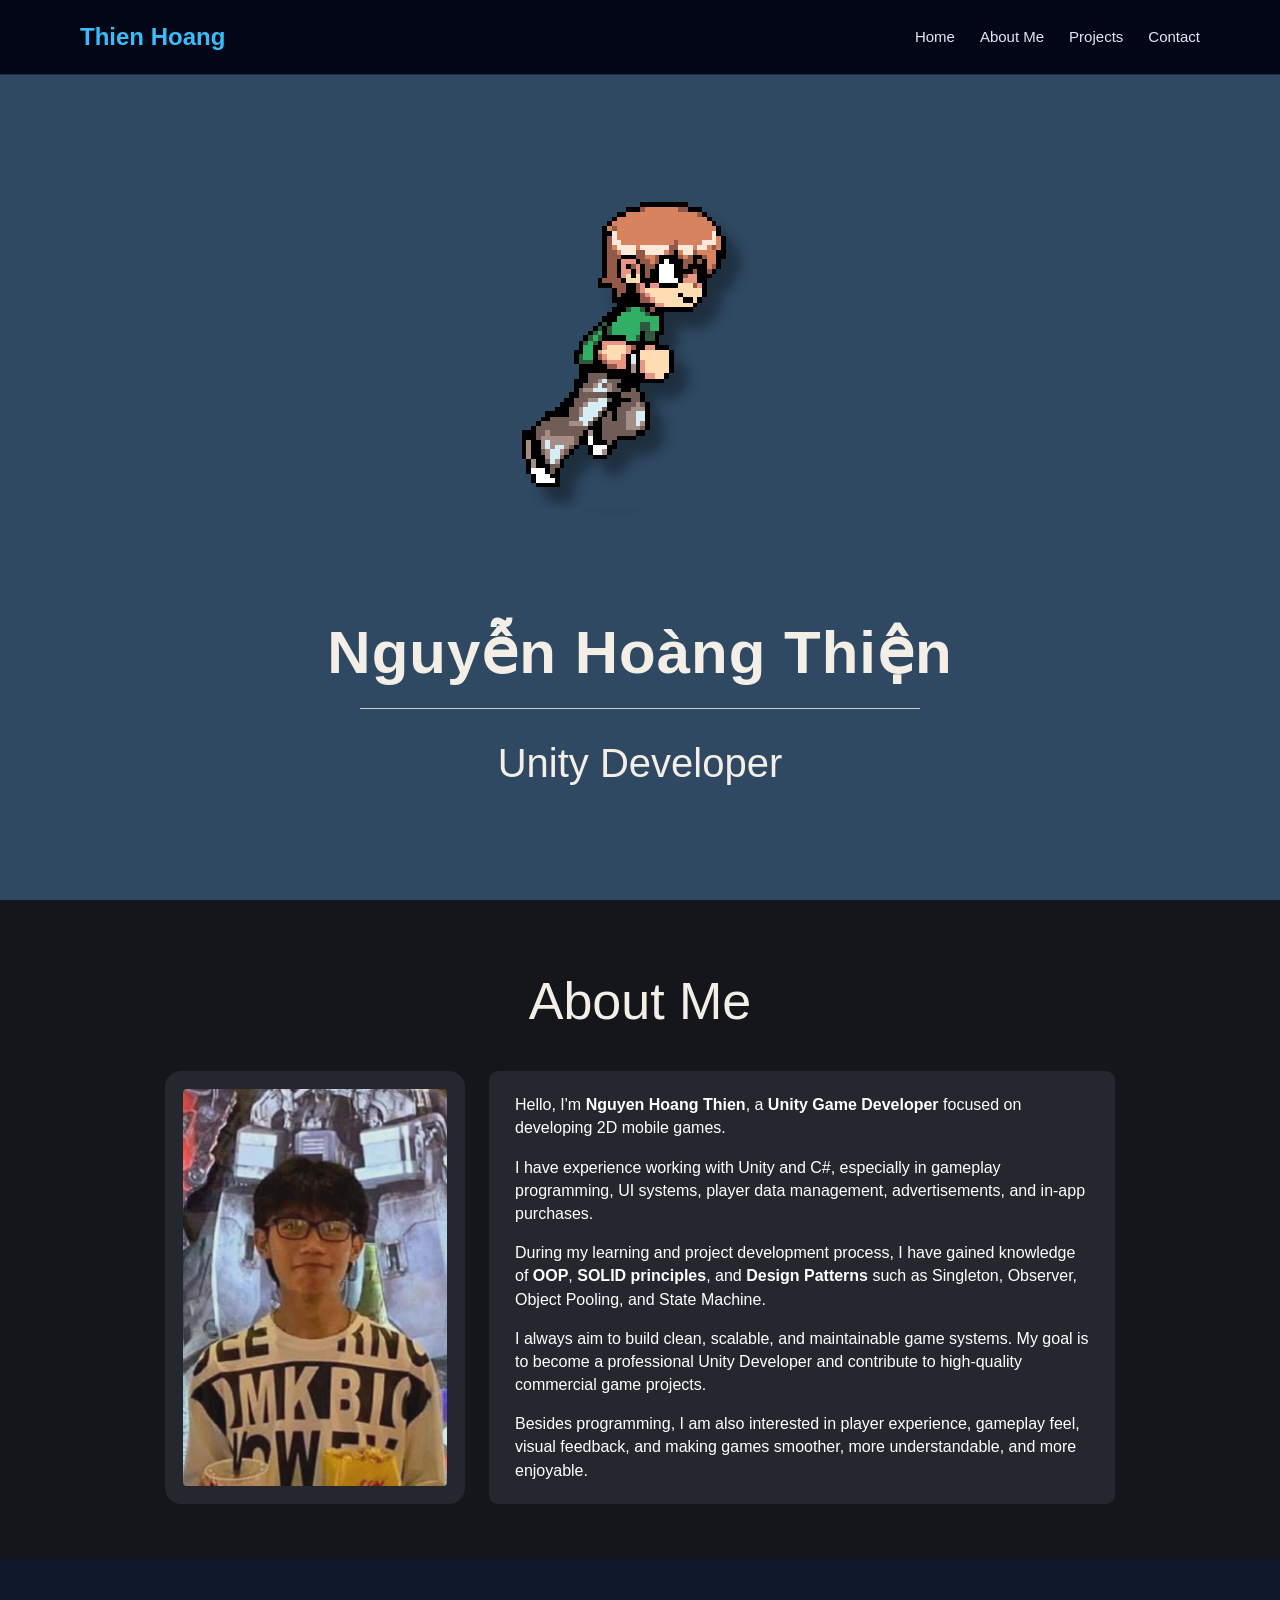
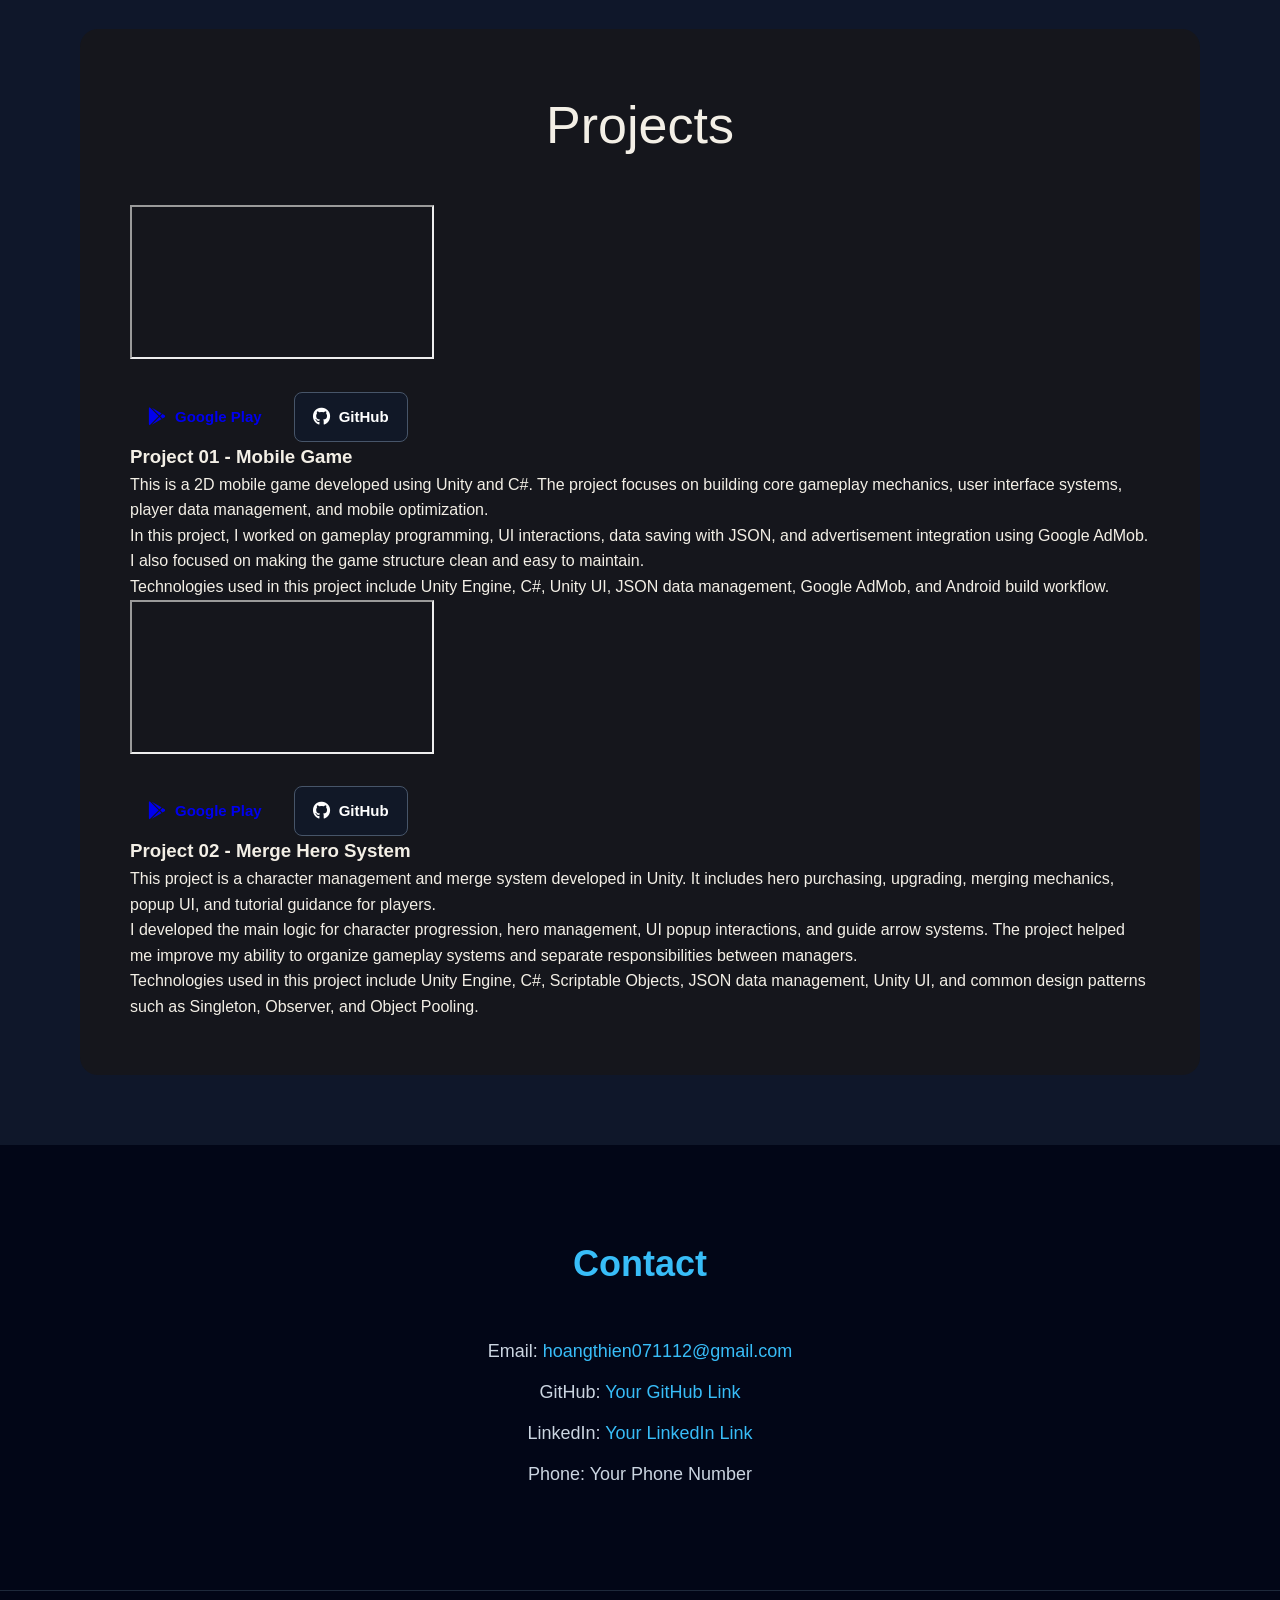
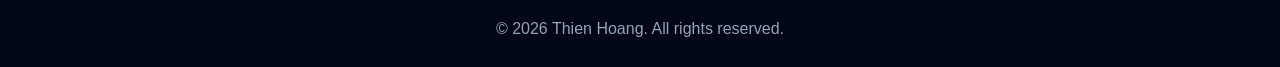
==== commit b843c351: "Update index.html" ====
--- a/index.html
+++ b/index.html
@@ -89,139 +89,116 @@
     </div>
 </section>
         
-   <!-- Projects Section -->
+<!-- Projects Section -->
 <section id="projects" class="projects-section">
     <div class="projects-panel">
 
         <h2 class="projects-title">Projects</h2>
 
-        <div class="projects-container">
+        <div class="projects-list">
 
             <!-- Project 1 -->
-            <div class="project-card">
-
-                <!-- Left: Video -->
-                <div class="project-video-box">
-                    <iframe 
-                        src="https://www.youtube.com/embed/YOUR_VIDEO_ID_1"
-                        title="Project 1 Video"
-                        allowfullscreen>
-                    </iframe>
+            <div class="project-item project-one">
+
+                <div class="project-layout">
+
+                    <!-- Left: Video + Buttons -->
+                    <div class="project-media-box">
+                        <div class="project-video">
+                            <iframe 
+                                src="https://www.youtube.com/embed/YOUR_VIDEO_ID_1"
+                                title="Project 1 Video"
+                                allowfullscreen>
+                            </iframe>
+                        </div>
+
+                        <div class="project-buttons">
+                            <a href="YOUR_CH_PLAY_LINK_1" target="_blank" class="project-btn play-btn">
+                                <i class="fa-brands fa-google-play"></i>
+                                <span>Google Play</span>
+                            </a>
+
+                            <a href="YOUR_GITHUB_LINK_1" target="_blank" class="project-btn github-btn">
+                                <i class="fa-brands fa-github"></i>
+                                <span>GitHub</span>
+                            </a>
+                        </div>
+                    </div>
+
+                    <!-- Right: Description -->
+                    <div class="project-description-box">
+                        <h3>Project 01 - Mobile Game</h3>
+
+                        <p>
+                            This is a 2D mobile game developed using Unity and C#. 
+                            The project focuses on building core gameplay mechanics, 
+                            user interface systems, player data management, and mobile optimization.
+                        </p>
+
+                        <p>
+                            In this project, I worked on gameplay programming, UI interactions, 
+                            data saving with JSON, and advertisement integration using Google AdMob. 
+                            I also focused on making the game structure clean and easy to maintain.
+                        </p>
+
+                        <p>
+                            Technologies used in this project include Unity Engine, C#, Unity UI, 
+                            JSON data management, Google AdMob, and Android build workflow.
+                        </p>
+                    </div>
+
                 </div>
-
-                <!-- Right: Content -->
-                <div class="project-content-box">
-
-                    <!-- Part 1: Description -->
-                    <div class="project-main-content">
-                        <h3>Project 01 - Mobile Game</h3>
-
-                        <p>
-                            This is a 2D mobile game developed using Unity and C#. 
-                            The project focuses on gameplay programming, UI systems, 
-                            player progression, data management, and mobile optimization.
-                        </p>
-
-                        <div class="project-info-row">
-                            <span>Role:</span>
-                            <p>Unity Game Developer</p>
-                        </div>
-
-                        <div class="project-info-row">
-                            <span>Platform:</span>
-                            <p>Android</p>
-                        </div>
-
-                        <div class="project-info-row">
-                            <span>Technologies:</span>
-                            <p>Unity, C#, JSON, Google AdMob, Unity UI</p>
-                        </div>
-
-                        <div class="project-info-row">
-                            <span>Main Features:</span>
-                            <p>
-                                Gameplay system, UI system, player data saving, 
-                                advertisement integration, and Android optimization.
-                            </p>
-                        </div>
-                    </div>
-
-                    <!-- Part 2: Buttons -->
-                    <div class="project-buttons">
-                        <a href="YOUR_CH_PLAY_LINK_1" target="_blank" class="project-btn google-play-btn">
-                            <i class="fa-brands fa-google-play"></i>
-                            Google Play
-                        </a>
-
-                        <a href="YOUR_GITHUB_LINK_1" target="_blank" class="project-btn github-btn">
-                            <i class="fa-brands fa-github"></i>
-                            GitHub
-                        </a>
-                    </div>
-
-                </div>
             </div>
 
             <!-- Project 2 -->
-            <div class="project-card">
-
-                <!-- Left: Video -->
-                <div class="project-video-box">
-                    <iframe 
-                        src="https://www.youtube.com/embed/YOUR_VIDEO_ID_2"
-                        title="Project 2 Video"
-                        allowfullscreen>
-                    </iframe>
-                </div>
-
-                <!-- Right: Content -->
-                <div class="project-content-box">
-
-                    <!-- Part 1: Description -->
-                    <div class="project-main-content">
+            <div class="project-item project-two">
+
+                <div class="project-layout">
+
+                    <!-- Left: Video + Buttons -->
+                    <div class="project-media-box">
+                        <div class="project-video">
+                            <iframe 
+                                src="https://www.youtube.com/embed/YOUR_VIDEO_ID_2"
+                                title="Project 2 Video"
+                                allowfullscreen>
+                            </iframe>
+                        </div>
+
+                        <div class="project-buttons">
+                            <a href="YOUR_CH_PLAY_LINK_2" target="_blank" class="project-btn play-btn">
+                                <i class="fa-brands fa-google-play"></i>
+                                <span>Google Play</span>
+                            </a>
+
+                            <a href="YOUR_GITHUB_LINK_2" target="_blank" class="project-btn github-btn">
+                                <i class="fa-brands fa-github"></i>
+                                <span>GitHub</span>
+                            </a>
+                        </div>
+                    </div>
+
+                    <!-- Right: Description -->
+                    <div class="project-description-box">
                         <h3>Project 02 - Merge Hero System</h3>
 
                         <p>
-                            This project is a character management and merge system 
-                            developed in Unity. It includes hero purchasing, upgrading, 
-                            merging mechanics, popup management, and tutorial guidance.
-                        </p>
-
-                        <div class="project-info-row">
-                            <span>Role:</span>
-                            <p>Unity Game Developer</p>
-                        </div>
-
-                        <div class="project-info-row">
-                            <span>Platform:</span>
-                            <p>Android</p>
-                        </div>
-
-                        <div class="project-info-row">
-                            <span>Technologies:</span>
-                            <p>Unity, C#, Scriptable Object, JSON, Unity UI</p>
-                        </div>
-
-                        <div class="project-info-row">
-                            <span>Main Features:</span>
-                            <p>
-                                Hero purchase system, upgrade system, merge mechanics, 
-                                popup UI, guide arrow system, and player progression.
-                            </p>
-                        </div>
-                    </div>
-
-                    <!-- Part 2: Buttons -->
-                    <div class="project-buttons">
-                        <a href="YOUR_CH_PLAY_LINK_2" target="_blank" class="project-btn google-play-btn">
-                            <i class="fa-brands fa-google-play"></i>
-                            Google Play
-                        </a>
-
-                        <a href="YOUR_GITHUB_LINK_2" target="_blank" class="project-btn github-btn">
-                            <i class="fa-brands fa-github"></i>
-                            GitHub
-                        </a>
+                            This project is a character management and merge system developed in Unity. 
+                            It includes hero purchasing, upgrading, merging mechanics, popup UI, 
+                            and tutorial guidance for players.
+                        </p>
+
+                        <p>
+                            I developed the main logic for character progression, hero management, 
+                            UI popup interactions, and guide arrow systems. The project helped me improve 
+                            my ability to organize gameplay systems and separate responsibilities between managers.
+                        </p>
+
+                        <p>
+                            Technologies used in this project include Unity Engine, C#, Scriptable Objects, 
+                            JSON data management, Unity UI, and common design patterns such as Singleton, 
+                            Observer, and Object Pooling.
+                        </p>
                     </div>
 
                 </div>
--- a/style.css
+++ b/style.css
@@ -269,6 +269,188 @@
     }
 }
 
+/* Projects Section */
+.projects-section {
+    width: 100%;
+    background-color: #0f172a;
+    padding: 70px 40px;
+    color: #f3efe6;
+}
+
+.projects-panel {
+    max-width: 1120px;
+    margin: 0 auto;
+    background-color: #15161c;
+    padding: 55px 50px;
+    border-radius: 18px;
+}
+
+.projects-title {
+    text-align: center;
+    font-size: 52px;
+    font-weight: 300;
+    color: #f3efe6;
+    margin-bottom: 38px;
+}
+
+.projects-container {
+    display: flex;
+    flex-direction: column;
+    gap: 35px;
+}
+
+/* Project Card */
+.project-card {
+    display: grid;
+    grid-template-columns: 1fr 1fr;
+    align-items: stretch;
+
+    background-color: #24272e;
+    border-radius: 16px;
+    overflow: hidden;
+    border: 1px solid #2f3440;
+}
+
+/* Left Video */
+.project-video-box {
+    height: 100%;
+    min-height: 350px;
+    background-color: #111827;
+}
+
+.project-video-box iframe {
+    width: 100%;
+    height: 100%;
+    min-height: 350px;
+    display: block;
+    border: none;
+}
+
+/* Right Content */
+.project-content-box {
+    height: 100%;
+    padding: 28px 30px;
+
+    display: flex;
+    flex-direction: column;
+    justify-content: space-between;
+}
+
+.project-main-content h3 {
+    font-size: 26px;
+    color: #ffffff;
+    margin-bottom: 14px;
+}
+
+.project-main-content > p {
+    color: #e5e7eb;
+    font-size: 16px;
+    line-height: 1.55;
+    margin-bottom: 20px;
+}
+
+/* Info Rows */
+.project-info-row {
+    margin-bottom: 13px;
+}
+
+.project-info-row span {
+    display: block;
+    color: #38bdf8;
+    font-size: 15px;
+    font-weight: 700;
+    margin-bottom: 3px;
+}
+
+.project-info-row p {
+    color: #f3efe6;
+    font-size: 15.5px;
+    line-height: 1.45;
+}
+
+/* Buttons */
+.project-buttons {
+    display: flex;
+    gap: 14px;
+    margin-top: 25px;
+}
+
+.project-btn {
+    display: inline-flex;
+    align-items: center;
+    justify-content: center;
+    gap: 9px;
+
+    padding: 12px 18px;
+    border-radius: 8px;
+
+    text-decoration: none;
+    font-size: 15px;
+    font-weight: 700;
+
+    transition: 0.25s ease;
+}
+
+.project-btn i {
+    font-size: 18px;
+}
+
+/* Google Play Button */
+.google-play-btn {
+    background-color: #38bdf8;
+    color: #020617;
+}
+
+.google-play-btn:hover {
+    background-color: #0ea5e9;
+    transform: translateY(-2px);
+}
+
+/* GitHub Button */
+.github-btn {
+    background-color: #111827;
+    color: #ffffff;
+    border: 1px solid #475569;
+}
+
+.github-btn:hover {
+    background-color: #000000;
+    border-color: #ffffff;
+    transform: translateY(-2px);
+}
+
+/* Responsive */
+@media (max-width: 900px) {
+    .projects-section {
+        padding: 55px 22px;
+    }
+
+    .projects-panel {
+        padding: 40px 24px;
+    }
+
+    .projects-title {
+        font-size: 42px;
+    }
+
+    .project-card {
+        grid-template-columns: 1fr;
+    }
+
+    .project-video-box,
+    .project-video-box iframe {
+        min-height: 250px;
+    }
+
+    .project-buttons {
+        flex-direction: column;
+    }
+
+    .project-btn {
+        width: 100%;
+    }
+}
+
 /* Contact */
 .contact-container {
     text-align: center;
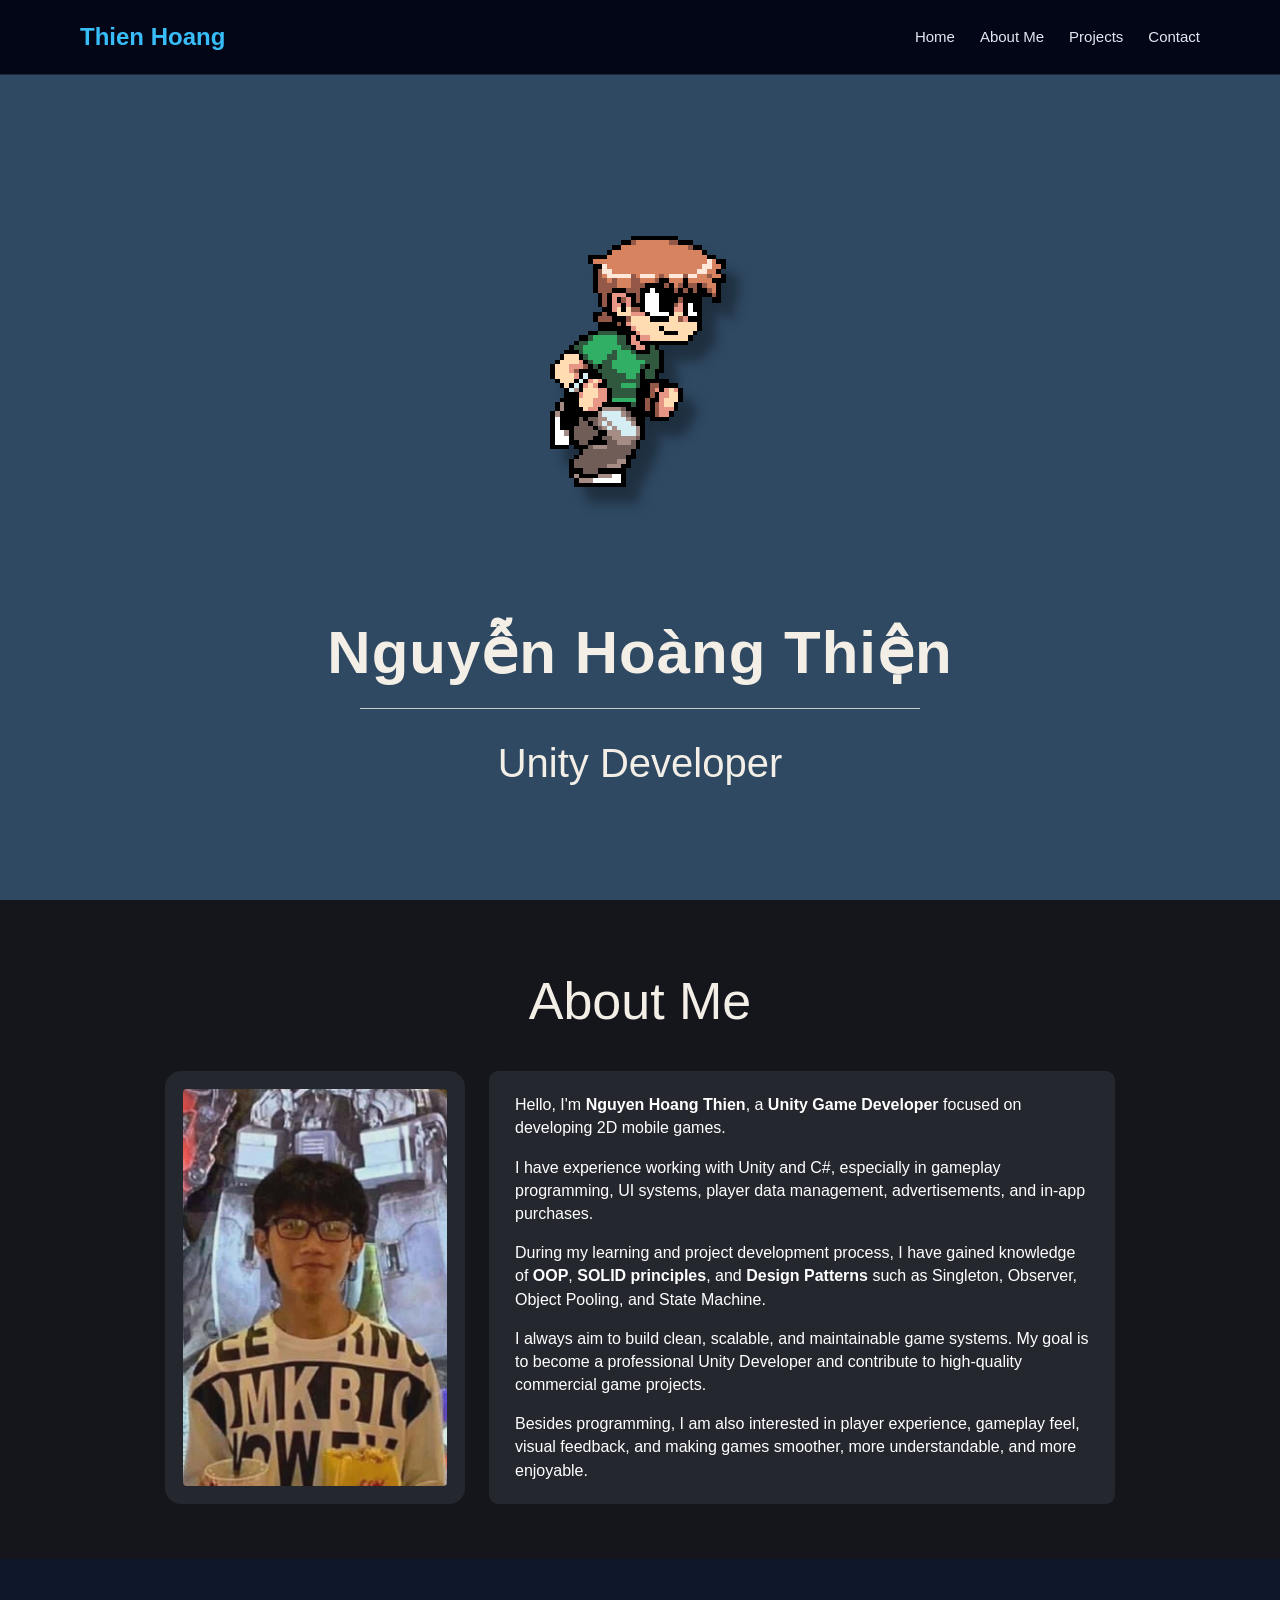
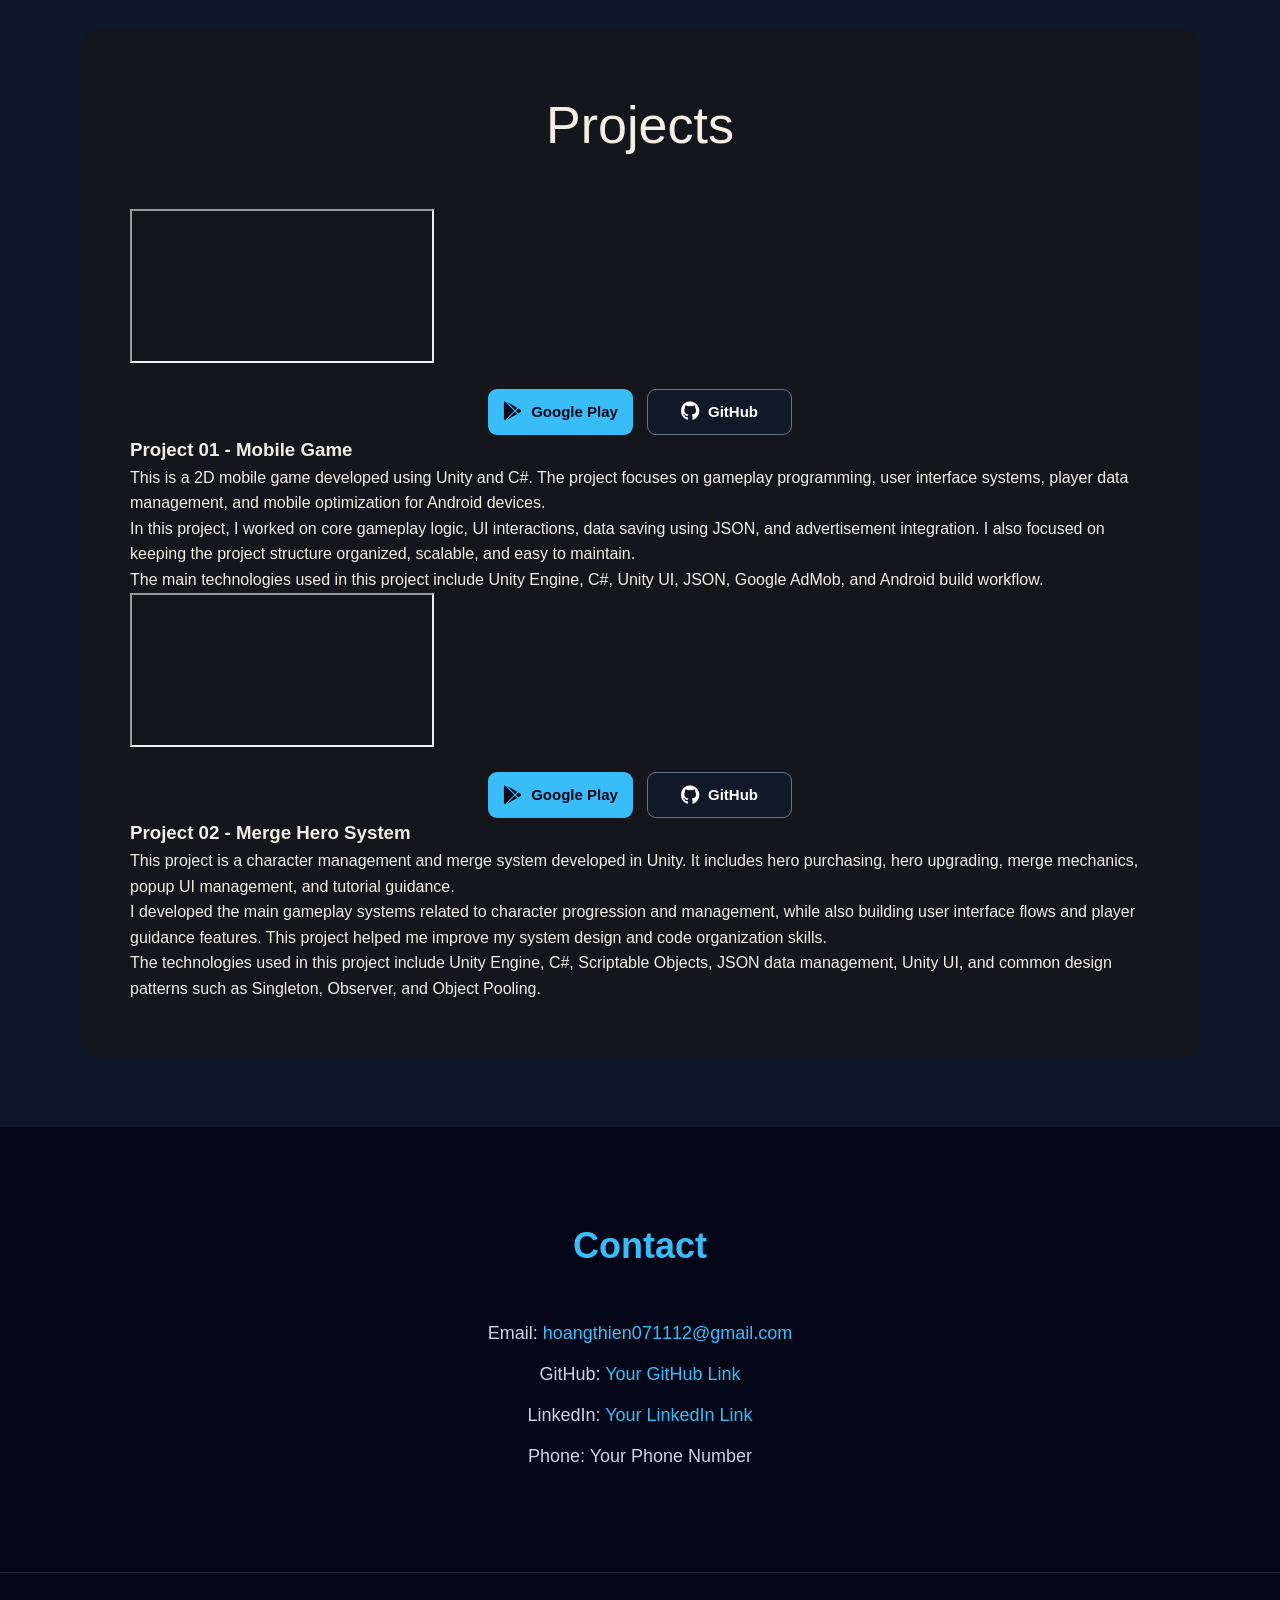
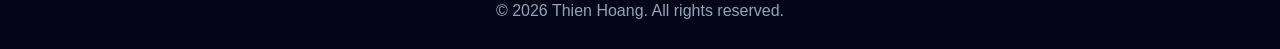
==== commit 43082405: "Update index.html" ====
--- a/index.html
+++ b/index.html
@@ -92,115 +92,102 @@
 <!-- Projects Section -->
 <section id="projects" class="projects-section">
     <div class="projects-panel">
-
         <h2 class="projects-title">Projects</h2>
 
-        <div class="projects-list">
+        <div class="projects-container">
 
             <!-- Project 1 -->
-            <div class="project-item project-one">
-
-                <div class="project-layout">
-
-                    <!-- Left: Video + Buttons -->
-                    <div class="project-media-box">
-                        <div class="project-video">
-                            <iframe 
-                                src="https://www.youtube.com/embed/YOUR_VIDEO_ID_1"
-                                title="Project 1 Video"
-                                allowfullscreen>
-                            </iframe>
-                        </div>
-
-                        <div class="project-buttons">
-                            <a href="YOUR_CH_PLAY_LINK_1" target="_blank" class="project-btn play-btn">
-                                <i class="fa-brands fa-google-play"></i>
-                                <span>Google Play</span>
-                            </a>
-
-                            <a href="YOUR_GITHUB_LINK_1" target="_blank" class="project-btn github-btn">
-                                <i class="fa-brands fa-github"></i>
-                                <span>GitHub</span>
-                            </a>
-                        </div>
-                    </div>
-
-                    <!-- Right: Description -->
-                    <div class="project-description-box">
-                        <h3>Project 01 - Mobile Game</h3>
-
-                        <p>
-                            This is a 2D mobile game developed using Unity and C#. 
-                            The project focuses on building core gameplay mechanics, 
-                            user interface systems, player data management, and mobile optimization.
-                        </p>
-
-                        <p>
-                            In this project, I worked on gameplay programming, UI interactions, 
-                            data saving with JSON, and advertisement integration using Google AdMob. 
-                            I also focused on making the game structure clean and easy to maintain.
-                        </p>
-
-                        <p>
-                            Technologies used in this project include Unity Engine, C#, Unity UI, 
-                            JSON data management, Google AdMob, and Android build workflow.
-                        </p>
-                    </div>
-
+            <div class="project-card">
+                <!-- Left -->
+                <div class="project-left">
+                    <div class="project-video-box">
+                        <iframe
+                            src="https://www.youtube.com/embed/YOUR_VIDEO_ID_1"
+                            title="Project 1 Video"
+                            allowfullscreen>
+                        </iframe>
+                    </div>
+
+                    <div class="project-buttons">
+                        <a href="YOUR_CHPLAY_LINK_1" target="_blank" class="project-btn play-btn">
+                            <i class="fa-brands fa-google-play"></i>
+                            <span>Google Play</span>
+                        </a>
+
+                        <a href="YOUR_GITHUB_LINK_1" target="_blank" class="project-btn github-btn">
+                            <i class="fa-brands fa-github"></i>
+                            <span>GitHub</span>
+                        </a>
+                    </div>
+                </div>
+
+                <!-- Right -->
+                <div class="project-right">
+                    <h3>Project 01 - Mobile Game</h3>
+
+                    <p>
+                        This is a 2D mobile game developed using Unity and C#. The project focuses on gameplay programming,
+                        user interface systems, player data management, and mobile optimization for Android devices.
+                    </p>
+
+                    <p>
+                        In this project, I worked on core gameplay logic, UI interactions, data saving using JSON,
+                        and advertisement integration. I also focused on keeping the project structure organized,
+                        scalable, and easy to maintain.
+                    </p>
+
+                    <p>
+                        The main technologies used in this project include Unity Engine, C#, Unity UI, JSON,
+                        Google AdMob, and Android build workflow.
+                    </p>
                 </div>
             </div>
 
             <!-- Project 2 -->
-            <div class="project-item project-two">
-
-                <div class="project-layout">
-
-                    <!-- Left: Video + Buttons -->
-                    <div class="project-media-box">
-                        <div class="project-video">
-                            <iframe 
-                                src="https://www.youtube.com/embed/YOUR_VIDEO_ID_2"
-                                title="Project 2 Video"
-                                allowfullscreen>
-                            </iframe>
-                        </div>
-
-                        <div class="project-buttons">
-                            <a href="YOUR_CH_PLAY_LINK_2" target="_blank" class="project-btn play-btn">
-                                <i class="fa-brands fa-google-play"></i>
-                                <span>Google Play</span>
-                            </a>
-
-                            <a href="YOUR_GITHUB_LINK_2" target="_blank" class="project-btn github-btn">
-                                <i class="fa-brands fa-github"></i>
-                                <span>GitHub</span>
-                            </a>
-                        </div>
-                    </div>
-
-                    <!-- Right: Description -->
-                    <div class="project-description-box">
-                        <h3>Project 02 - Merge Hero System</h3>
-
-                        <p>
-                            This project is a character management and merge system developed in Unity. 
-                            It includes hero purchasing, upgrading, merging mechanics, popup UI, 
-                            and tutorial guidance for players.
-                        </p>
-
-                        <p>
-                            I developed the main logic for character progression, hero management, 
-                            UI popup interactions, and guide arrow systems. The project helped me improve 
-                            my ability to organize gameplay systems and separate responsibilities between managers.
-                        </p>
-
-                        <p>
-                            Technologies used in this project include Unity Engine, C#, Scriptable Objects, 
-                            JSON data management, Unity UI, and common design patterns such as Singleton, 
-                            Observer, and Object Pooling.
-                        </p>
-                    </div>
-
+            <div class="project-card">
+                <!-- Left -->
+                <div class="project-left">
+                    <div class="project-video-box">
+                        <iframe
+                            src="https://www.youtube.com/embed/YOUR_VIDEO_ID_2"
+                            title="Project 2 Video"
+                            allowfullscreen>
+                        </iframe>
+                    </div>
+
+                    <div class="project-buttons">
+                        <a href="YOUR_CHPLAY_LINK_2" target="_blank" class="project-btn play-btn">
+                            <i class="fa-brands fa-google-play"></i>
+                            <span>Google Play</span>
+                        </a>
+
+                        <a href="YOUR_GITHUB_LINK_2" target="_blank" class="project-btn github-btn">
+                            <i class="fa-brands fa-github"></i>
+                            <span>GitHub</span>
+                        </a>
+                    </div>
+                </div>
+
+                <!-- Right -->
+                <div class="project-right">
+                    <h3>Project 02 - Merge Hero System</h3>
+
+                    <p>
+                        This project is a character management and merge system developed in Unity. It includes
+                        hero purchasing, hero upgrading, merge mechanics, popup UI management, and tutorial guidance.
+                    </p>
+
+                    <p>
+                        I developed the main gameplay systems related to character progression and management,
+                        while also building user interface flows and player guidance features. This project helped me
+                        improve my system design and code organization skills.
+                    </p>
+
+                    <p>
+                        The technologies used in this project include Unity Engine, C#, Scriptable Objects,
+                        JSON data management, Unity UI, and common design patterns such as Singleton, Observer,
+                        and Object Pooling.
+                    </p>
                 </div>
             </div>
 
--- a/style.css
+++ b/style.css
@@ -277,6 +277,7 @@
     color: #f3efe6;
 }
 
+/* Main projects panel */
 .projects-panel {
     max-width: 1120px;
     margin: 0 auto;
@@ -290,101 +291,87 @@
     font-size: 52px;
     font-weight: 300;
     color: #f3efe6;
-    margin-bottom: 38px;
-}
-
-.projects-container {
+    margin-bottom: 42px;
+}
+
+/* Project list */
+.projects-list {
     display: flex;
     flex-direction: column;
-    gap: 35px;
-}
-
-/* Project Card */
-.project-card {
+    gap: 38px;
+}
+
+/* Each project has its own background */
+.project-item {
+    border-radius: 18px;
+    padding: 28px;
+}
+
+.project-one {
+    background: linear-gradient(135deg, #1e293b, #243447);
+}
+
+.project-two {
+    background: linear-gradient(135deg, #2b2238, #1f2937);
+}
+
+/* Layout: video left, description right */
+.project-layout {
     display: grid;
     grid-template-columns: 1fr 1fr;
+    gap: 24px;
     align-items: stretch;
-
+}
+
+/* Left box */
+.project-media-box {
     background-color: #24272e;
-    border-radius: 16px;
-    overflow: hidden;
-    border: 1px solid #2f3440;
-}
-
-/* Left Video */
-.project-video-box {
-    height: 100%;
-    min-height: 350px;
-    background-color: #111827;
-}
-
-.project-video-box iframe {
-    width: 100%;
-    height: 100%;
-    min-height: 350px;
-    display: block;
-    border: none;
-}
-
-/* Right Content */
-.project-content-box {
-    height: 100%;
-    padding: 28px 30px;
+    border-radius: 14px;
+    padding: 18px;
 
     display: flex;
     flex-direction: column;
     justify-content: space-between;
 }
 
-.project-main-content h3 {
-    font-size: 26px;
-    color: #ffffff;
-    margin-bottom: 14px;
-}
-
-.project-main-content > p {
-    color: #e5e7eb;
-    font-size: 16px;
-    line-height: 1.55;
-    margin-bottom: 20px;
-}
-
-/* Info Rows */
-.project-info-row {
-    margin-bottom: 13px;
-}
-
-.project-info-row span {
+/* YouTube video */
+.project-video {
+    width: 100%;
+    aspect-ratio: 16 / 9;
+    background-color: #000000;
+    border-radius: 10px;
+    overflow: hidden;
+}
+
+.project-video iframe {
+    width: 100%;
+    height: 100%;
     display: block;
-    color: #38bdf8;
-    font-size: 15px;
-    font-weight: 700;
-    margin-bottom: 3px;
-}
-
-.project-info-row p {
-    color: #f3efe6;
-    font-size: 15.5px;
-    line-height: 1.45;
-}
-
-/* Buttons */
+    border: none;
+}
+
+/* Buttons below video */
 .project-buttons {
+    margin-top: 18px;
+
     display: flex;
+    justify-content: center;
+    align-items: center;
     gap: 14px;
-    margin-top: 25px;
 }
 
 .project-btn {
+    min-width: 145px;
+    height: 46px;
+
     display: inline-flex;
     align-items: center;
     justify-content: center;
     gap: 9px;
 
-    padding: 12px 18px;
-    border-radius: 8px;
-
+    border-radius: 9px;
     text-decoration: none;
+
     font-size: 15px;
     font-weight: 700;
 
@@ -392,25 +379,25 @@
 }
 
 .project-btn i {
-    font-size: 18px;
-}
-
-/* Google Play Button */
-.google-play-btn {
+    font-size: 19px;
+}
+
+/* Google Play button */
+.play-btn {
     background-color: #38bdf8;
     color: #020617;
 }
 
-.google-play-btn:hover {
+.play-btn:hover {
     background-color: #0ea5e9;
     transform: translateY(-2px);
 }
 
-/* GitHub Button */
+/* GitHub button */
 .github-btn {
     background-color: #111827;
     color: #ffffff;
-    border: 1px solid #475569;
+    border: 1px solid #64748b;
 }
 
 .github-btn:hover {
@@ -419,6 +406,32 @@
     transform: translateY(-2px);
 }
 
+/* Right description box */
+.project-description-box {
+    background-color: #24272e;
+    border-radius: 14px;
+    padding: 26px 30px;
+
+    color: #ffffff;
+}
+
+.project-description-box h3 {
+    font-size: 27px;
+    margin-bottom: 18px;
+    color: #ffffff;
+}
+
+.project-description-box p {
+    font-size: 16px;
+    line-height: 1.6;
+    color: #e5e7eb;
+    margin-bottom: 16px;
+}
+
+.project-description-box p:last-child {
+    margin-bottom: 0;
+}
+
 /* Responsive */
 @media (max-width: 900px) {
     .projects-section {
@@ -433,13 +446,12 @@
         font-size: 42px;
     }
 
-    .project-card {
+    .project-item {
+        padding: 20px;
+    }
+
+    .project-layout {
         grid-template-columns: 1fr;
-    }
-
-    .project-video-box,
-    .project-video-box iframe {
-        min-height: 250px;
     }
 
     .project-buttons {
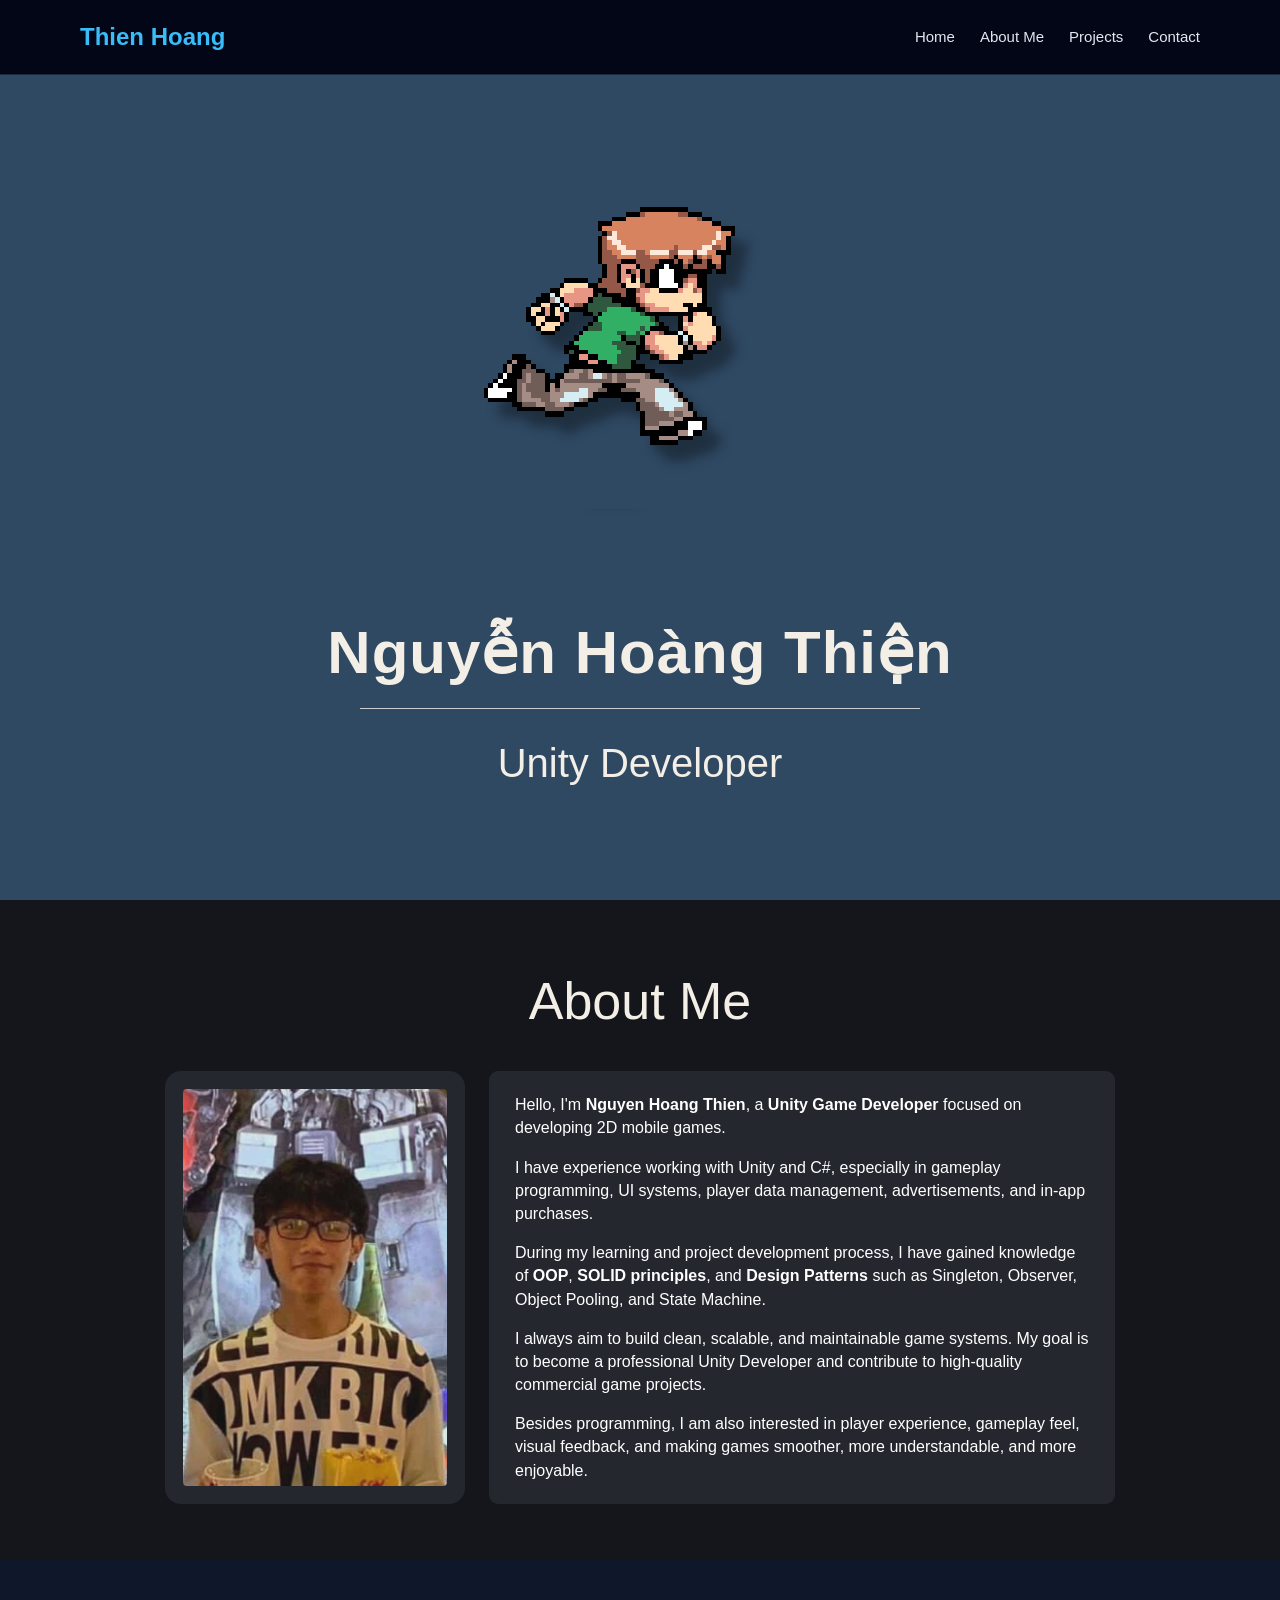
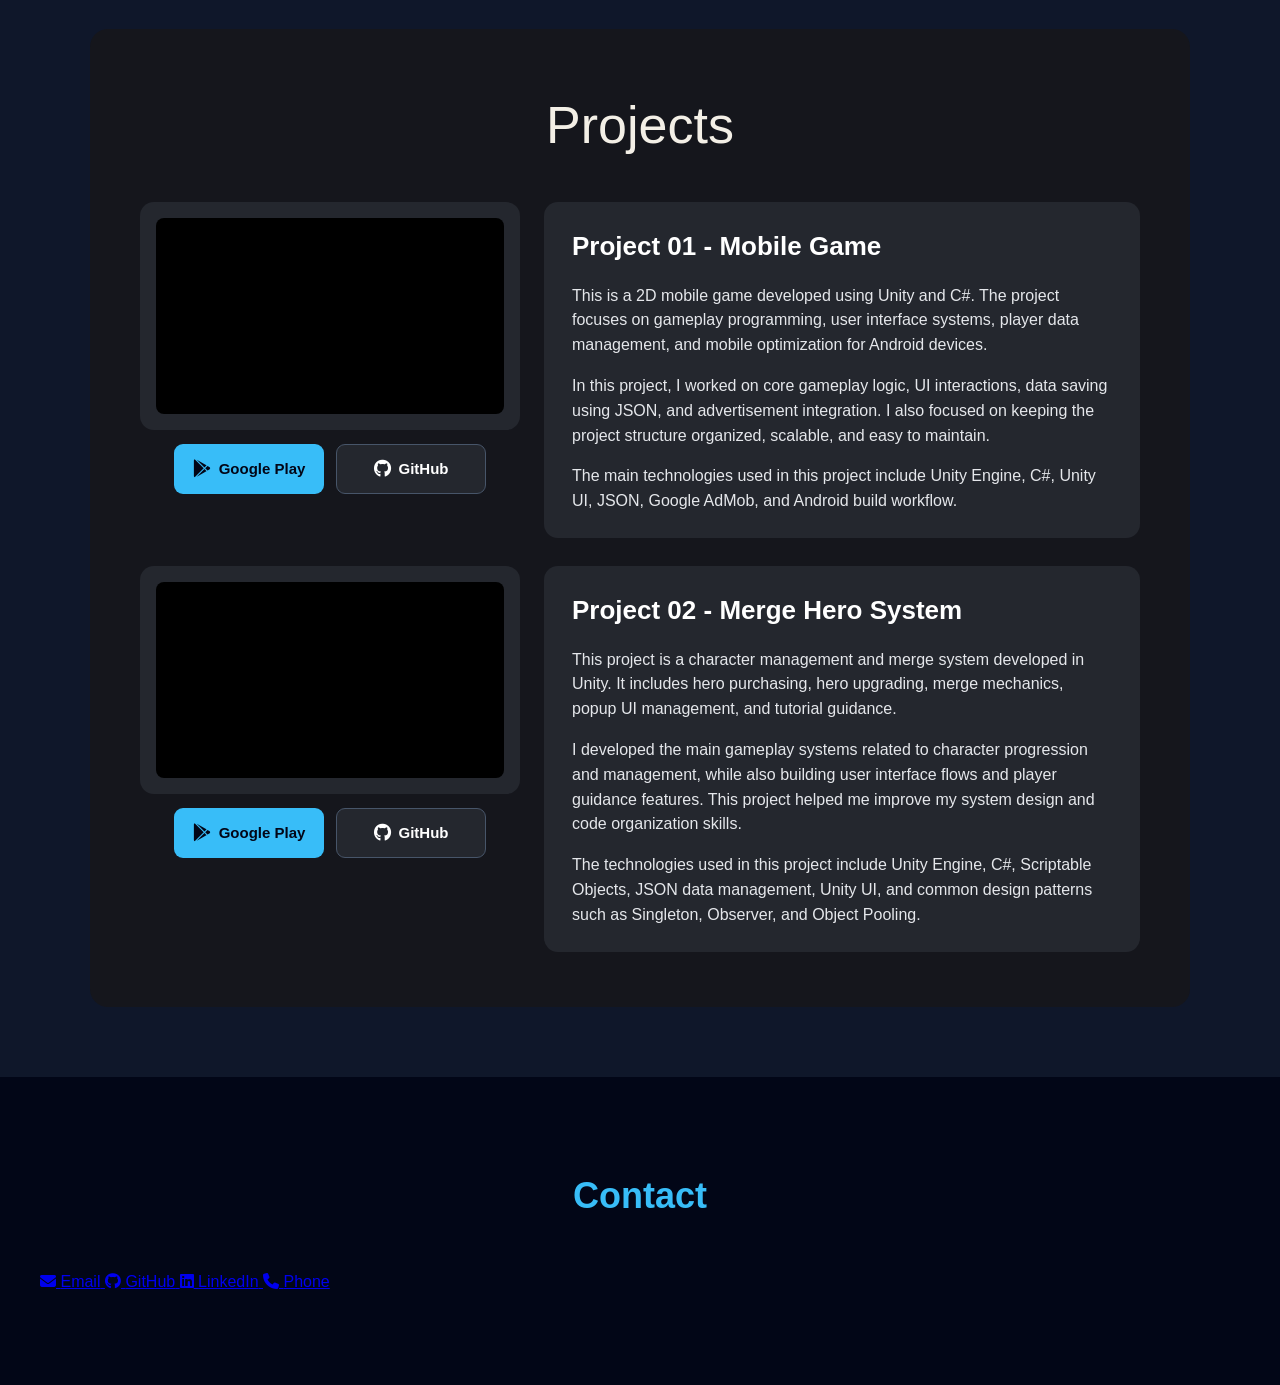
==== commit bb3a2ddc: "Update index.html" ====
--- a/index.html
+++ b/index.html
@@ -195,22 +195,33 @@
     </div>
 </section>
     
-    <!-- Contact Section -->
-    <section id="contact" class="section dark-section">
-        <h2 class="section-title">Contact</h2>
-
-        <div class="contact-container">
-            <p>Email: <a href="mailto:hoangthien071112@gmail.com">hoangthien071112@gmail.com</a></p>
-            <p>GitHub: <a href="#" target="_blank">Your GitHub Link</a></p>
-            <p>LinkedIn: <a href="#" target="_blank">Your LinkedIn Link</a></p>
-            <p>Phone: Your Phone Number</p>
-        </div>
-    </section>
-
-    <!-- Footer -->
-    <footer class="footer">
-        <p>© 2026 Thien Hoang. All rights reserved.</p>
-    </footer>
-
+<!-- Contact Section -->
+<section id="contact" class="section dark-section contact-section">
+    <h2 class="section-title">Contact</h2>
+
+    <div class="contact-buttons">
+
+        <a href="mailto:hoangthien071112@gmail.com" class="contact-btn email-btn">
+            <i class="fa-solid fa-envelope"></i>
+            <span>Email</span>
+        </a>
+
+        <a href="https://github.com/YOUR_GITHUB_USERNAME" target="_blank" class="contact-btn github-btn-contact">
+            <i class="fa-brands fa-github"></i>
+            <span>GitHub</span>
+        </a>
+
+        <a href="https://www.linkedin.com/in/YOUR_LINKEDIN_USERNAME" target="_blank" class="contact-btn linkedin-btn">
+            <i class="fa-brands fa-linkedin"></i>
+            <span>LinkedIn</span>
+        </a>
+
+        <a href="tel:YOUR_PHONE_NUMBER" class="contact-btn phone-btn">
+            <i class="fa-solid fa-phone"></i>
+            <span>Phone</span>
+        </a>
+
+    </div>
+</section>
 </body>
 </html>
--- a/style.css
+++ b/style.css
@@ -277,112 +277,89 @@
     color: #f3efe6;
 }
 
-/* Main projects panel */
+/* One main background like About Me */
 .projects-panel {
-    max-width: 1120px;
+    max-width: 1100px;
     margin: 0 auto;
     background-color: #15161c;
     padding: 55px 50px;
     border-radius: 18px;
 }
 
+/* Title */
 .projects-title {
     text-align: center;
     font-size: 52px;
     font-weight: 300;
     color: #f3efe6;
-    margin-bottom: 42px;
+    margin-bottom: 35px;
 }
 
 /* Project list */
-.projects-list {
+.projects-container {
     display: flex;
     flex-direction: column;
-    gap: 38px;
-}
-
-/* Each project has its own background */
-.project-item {
-    border-radius: 18px;
-    padding: 28px;
-}
-
-.project-one {
-    background: linear-gradient(135deg, #1e293b, #243447);
-}
-
-.project-two {
-    background: linear-gradient(135deg, #2b2238, #1f2937);
-}
-
-/* Layout: video left, description right */
-.project-layout {
+    gap: 28px;
+}
+
+/* Each project row */
+.project-card {
     display: grid;
-    grid-template-columns: 1fr 1fr;
+    grid-template-columns: 380px 1fr;
     gap: 24px;
     align-items: stretch;
 }
 
-/* Left box */
-.project-media-box {
+/* Left side */
+.project-left {
+    display: flex;
+    flex-direction: column;
+    gap: 14px;
+}
+
+/* Video outer box */
+.project-video-box {
     background-color: #24272e;
     border-radius: 14px;
-    padding: 18px;
-
-    display: flex;
-    flex-direction: column;
-    justify-content: space-between;
-}
-
-/* YouTube video */
-.project-video {
+    padding: 16px;
+}
+
+.project-video-box iframe {
     width: 100%;
     aspect-ratio: 16 / 9;
-    background-color: #000000;
-    border-radius: 10px;
-    overflow: hidden;
-}
-
-.project-video iframe {
-    width: 100%;
-    height: 100%;
     display: block;
     border: none;
-}
-
-/* Buttons below video */
+    border-radius: 8px;
+    background-color: #000;
+}
+
+/* Buttons under video */
 .project-buttons {
-    margin-top: 18px;
-
     display: flex;
     justify-content: center;
-    align-items: center;
-    gap: 14px;
-}
-
+    gap: 12px;
+}
+
+/* Button style */
 .project-btn {
-    min-width: 145px;
-    height: 46px;
-
+    min-width: 150px;
+    padding: 12px 18px;
+    border-radius: 9px;
+    text-decoration: none;
     display: inline-flex;
     align-items: center;
     justify-content: center;
-    gap: 9px;
-
-    border-radius: 9px;
-    text-decoration: none;
-
+    gap: 8px;
     font-size: 15px;
     font-weight: 700;
-
     transition: 0.25s ease;
 }
 
 .project-btn i {
-    font-size: 19px;
-}
-
-/* Google Play button */
+    font-size: 18px;
+}
+
+/* Google Play */
 .play-btn {
     background-color: #38bdf8;
     color: #020617;
@@ -393,42 +370,41 @@
     transform: translateY(-2px);
 }
 
-/* GitHub button */
+/* GitHub */
 .github-btn {
+    background-color: #24272e;
+    color: #ffffff;
+    border: 1px solid #475569;
+}
+
+.github-btn:hover {
     background-color: #111827;
-    color: #ffffff;
-    border: 1px solid #64748b;
-}
-
-.github-btn:hover {
-    background-color: #000000;
     border-color: #ffffff;
     transform: translateY(-2px);
 }
 
 /* Right description box */
-.project-description-box {
+.project-right {
     background-color: #24272e;
     border-radius: 14px;
-    padding: 26px 30px;
-
-    color: #ffffff;
-}
-
-.project-description-box h3 {
-    font-size: 27px;
-    margin-bottom: 18px;
-    color: #ffffff;
-}
-
-.project-description-box p {
+    padding: 24px 28px;
+    color: #ffffff;
+}
+
+.project-right h3 {
+    font-size: 26px;
+    margin-bottom: 16px;
+    color: #ffffff;
+}
+
+.project-right p {
     font-size: 16px;
-    line-height: 1.6;
+    line-height: 1.55;
     color: #e5e7eb;
     margin-bottom: 16px;
 }
 
-.project-description-box p:last-child {
+.project-right p:last-child {
     margin-bottom: 0;
 }
 
@@ -446,11 +422,7 @@
         font-size: 42px;
     }
 
-    .project-item {
-        padding: 20px;
-    }
-
-    .project-layout {
+    .project-card {
         grid-template-columns: 1fr;
     }
 
@@ -462,7 +434,6 @@
         width: 100%;
     }
 }
-
 /* Contact */
 .contact-container {
     text-align: center;
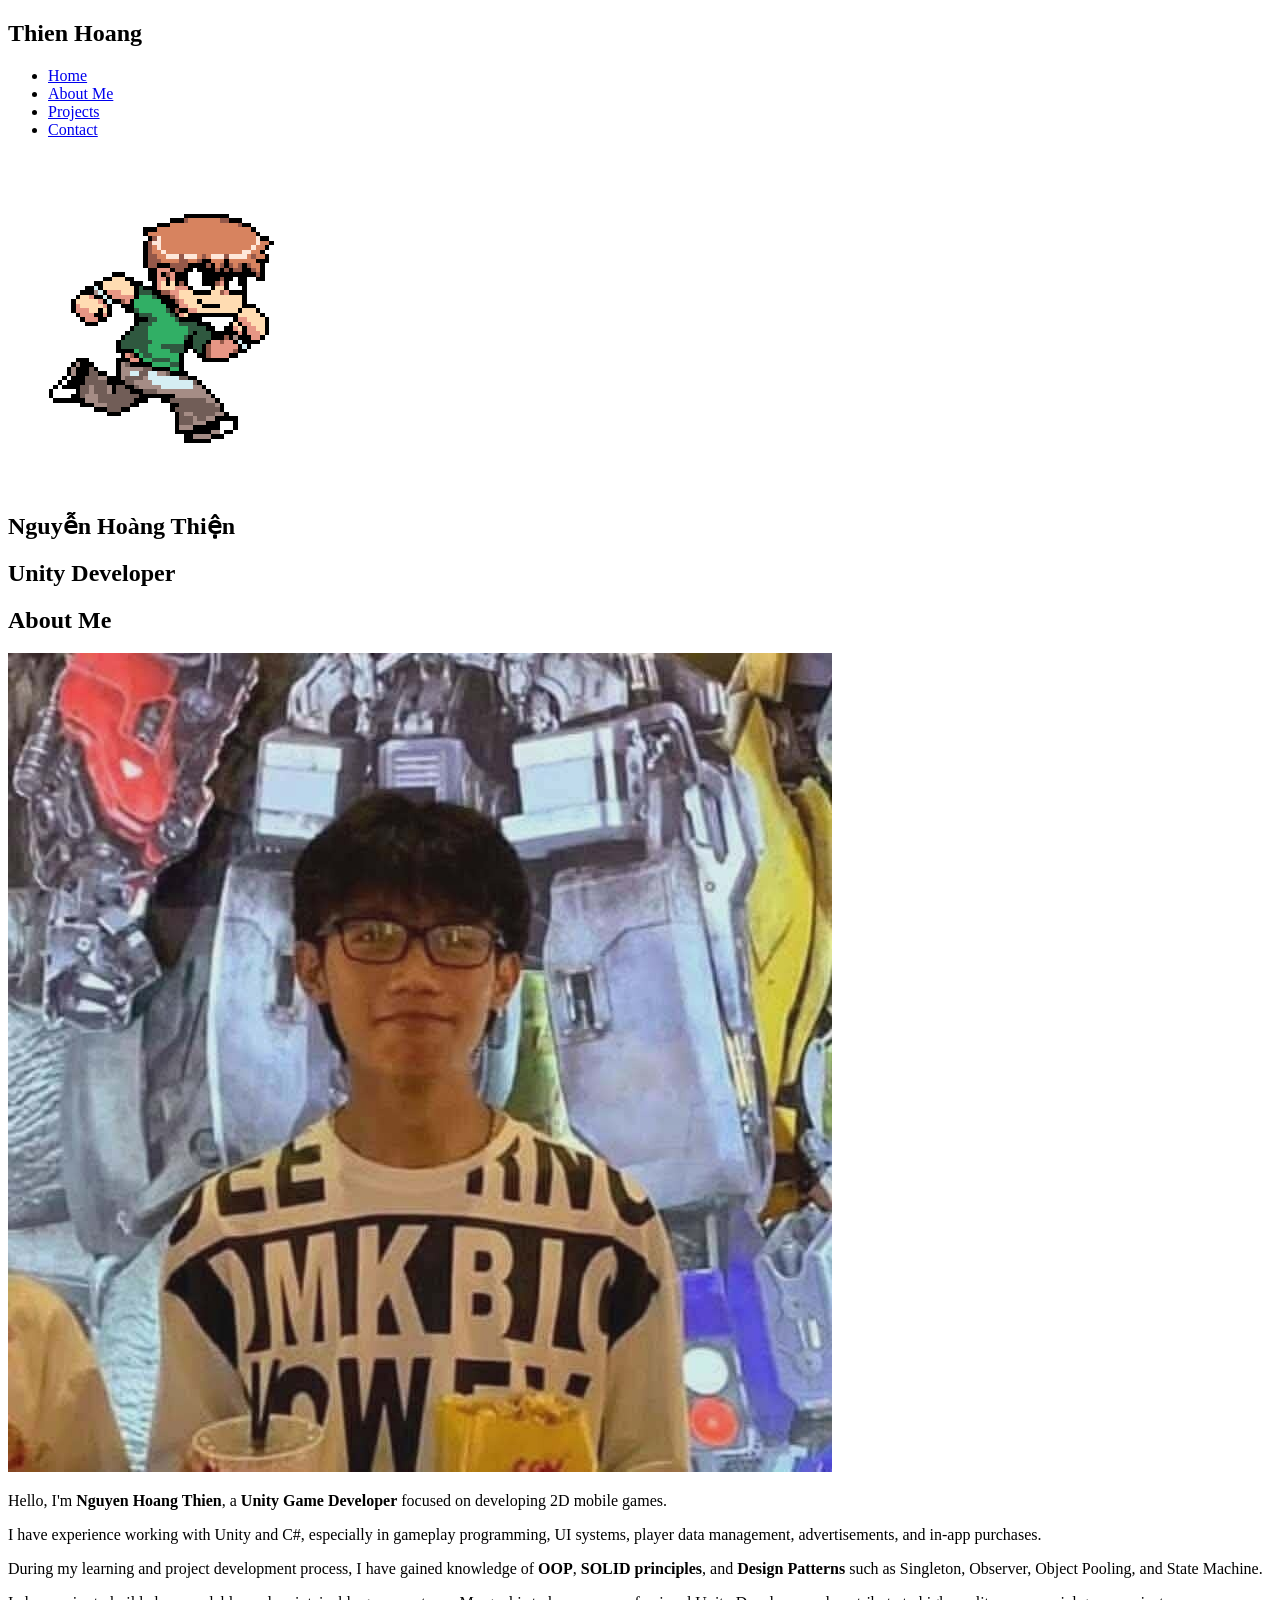
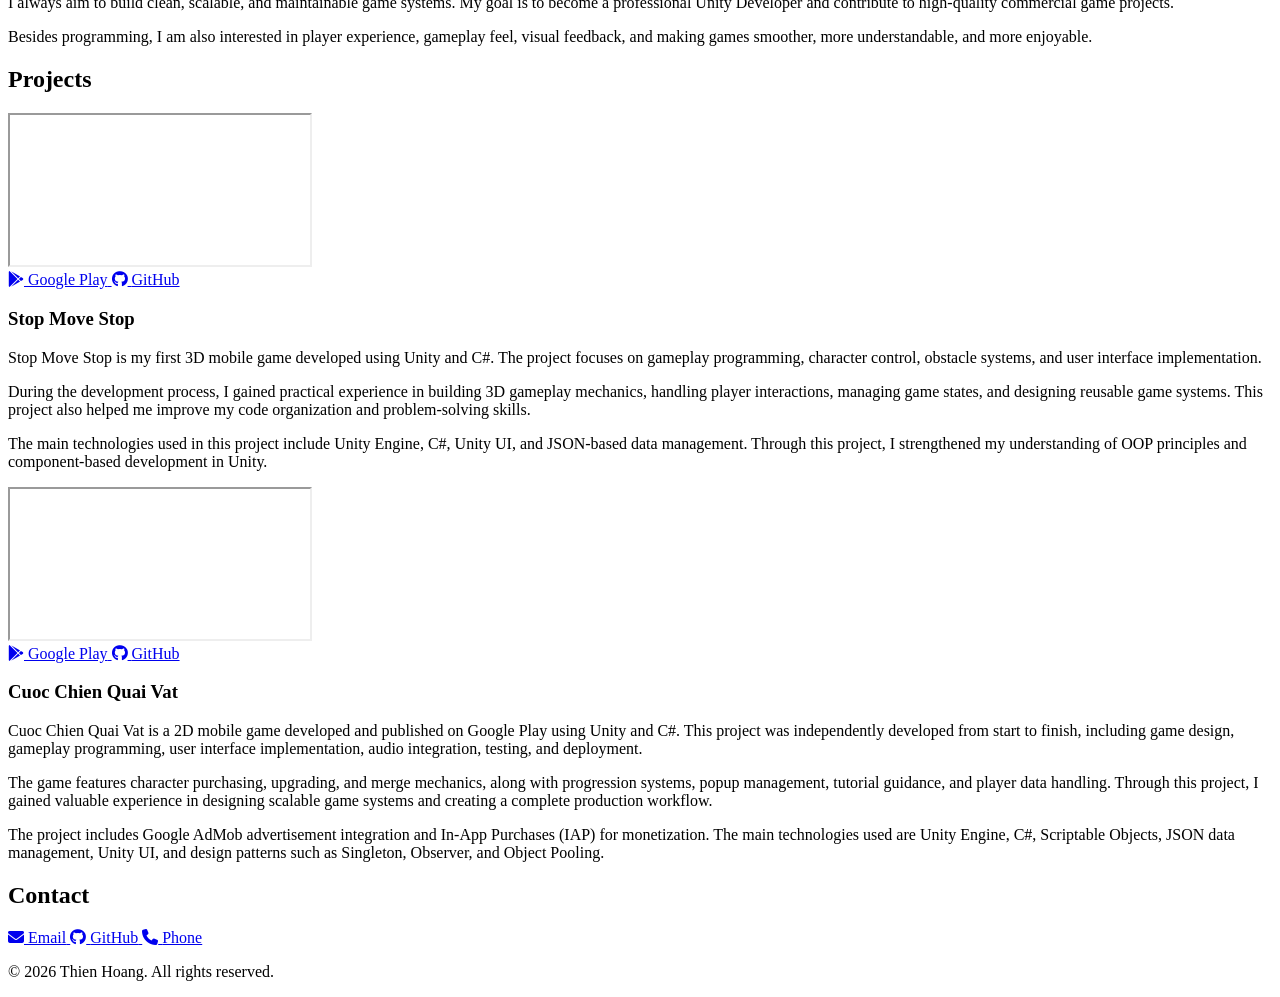
==== commit 5096a2cd: "Update and rename portfolio_polished.html to index.html" ====
--- a/index.html
+++ b/index.html
@@ -52,7 +52,7 @@
         <!-- Left Column -->
         <div class="about-left">
             <div class="about-image-box">
-                <img src="assets/about-photo.jpg" alt="Profile Photo" class="about-image">
+                <img src="assets/about-photo.jpg" alt="Profile Photo" class="about-image" loading="lazy">
             </div>
         </div>
 
@@ -102,19 +102,19 @@
                 <div class="project-left">
                     <div class="project-video-box">
                         <iframe
-                            src="https://www.youtube.com/embed/YOUR_VIDEO_ID_1"
+                            src="https://www.youtube.com/embed/QrAbMmm4PPE?si=DSa645W9x3B336ld"
                             title="Project 1 Video"
                             allowfullscreen>
                         </iframe>
                     </div>
 
                     <div class="project-buttons">
-                        <a href="YOUR_CHPLAY_LINK_1" target="_blank" class="project-btn play-btn">
+                        <a href="null" target="_blank" class="project-btn play-btn">
                             <i class="fa-brands fa-google-play"></i>
                             <span>Google Play</span>
                         </a>
 
-                        <a href="YOUR_GITHUB_LINK_1" target="_blank" class="project-btn github-btn">
+                        <a href="https://github.com/ThienHoang007/CodeStopMoveStop.git" target="_blank" class="project-btn github-btn">
                             <i class="fa-brands fa-github"></i>
                             <span>GitHub</span>
                         </a>
@@ -123,22 +123,23 @@
 
                 <!-- Right -->
                 <div class="project-right">
-                    <h3>Project 01 - Mobile Game</h3>
-
-                    <p>
-                        This is a 2D mobile game developed using Unity and C#. The project focuses on gameplay programming,
-                        user interface systems, player data management, and mobile optimization for Android devices.
-                    </p>
-
-                    <p>
-                        In this project, I worked on core gameplay logic, UI interactions, data saving using JSON,
-                        and advertisement integration. I also focused on keeping the project structure organized,
-                        scalable, and easy to maintain.
-                    </p>
-
-                    <p>
-                        The main technologies used in this project include Unity Engine, C#, Unity UI, JSON,
-                        Google AdMob, and Android build workflow.
+                    <h3>Stop Move Stop</h3>
+
+                    <p>
+                        Stop Move Stop is my first 3D mobile game developed using Unity and C#. The project focuses on
+                        gameplay programming, character control, obstacle systems, and user interface implementation.
+                    </p>
+
+                    <p>
+                        During the development process, I gained practical experience in building 3D gameplay mechanics,
+                        handling player interactions, managing game states, and designing reusable game systems.
+                        This project also helped me improve my code organization and problem-solving skills.
+                    </p>
+
+                    <p>
+                        The main technologies used in this project include Unity Engine, C#, Unity UI, and JSON-based
+                        data management. Through this project, I strengthened my understanding of OOP principles and
+                        component-based development in Unity.
                     </p>
                 </div>
             </div>
@@ -149,19 +150,19 @@
                 <div class="project-left">
                     <div class="project-video-box">
                         <iframe
-                            src="https://www.youtube.com/embed/YOUR_VIDEO_ID_2"
+                            src="https://www.youtube.com/embed/gqLrN9hVXag?si=ndqT8Gm8Gzy-lB6S"
                             title="Project 2 Video"
                             allowfullscreen>
                         </iframe>
                     </div>
 
                     <div class="project-buttons">
-                        <a href="YOUR_CHPLAY_LINK_2" target="_blank" class="project-btn play-btn">
+                        <a href="https://play.google.com/store/apps/details?id=com.ThienHoang.CatRun" target="_blank" class="project-btn play-btn">
                             <i class="fa-brands fa-google-play"></i>
                             <span>Google Play</span>
                         </a>
 
-                        <a href="YOUR_GITHUB_LINK_2" target="_blank" class="project-btn github-btn">
+                        <a href="https://github.com/ThienHoang007/code_cuocchienquaivat.git" target="_blank" class="project-btn github-btn">
                             <i class="fa-brands fa-github"></i>
                             <span>GitHub</span>
                         </a>
@@ -170,23 +171,24 @@
 
                 <!-- Right -->
                 <div class="project-right">
-                    <h3>Project 02 - Merge Hero System</h3>
-
-                    <p>
-                        This project is a character management and merge system developed in Unity. It includes
-                        hero purchasing, hero upgrading, merge mechanics, popup UI management, and tutorial guidance.
-                    </p>
-
-                    <p>
-                        I developed the main gameplay systems related to character progression and management,
-                        while also building user interface flows and player guidance features. This project helped me
-                        improve my system design and code organization skills.
-                    </p>
-
-                    <p>
-                        The technologies used in this project include Unity Engine, C#, Scriptable Objects,
-                        JSON data management, Unity UI, and common design patterns such as Singleton, Observer,
-                        and Object Pooling.
+                    <h3>Cuoc Chien Quai Vat</h3>
+
+                    <p>
+                        Cuoc Chien Quai Vat is a 2D mobile game developed and published on Google Play using Unity and C#.
+                        This project was independently developed from start to finish, including game design, gameplay programming,
+                        user interface implementation, audio integration, testing, and deployment.
+                    </p>
+
+                    <p>
+                        The game features character purchasing, upgrading, and merge mechanics, along with progression systems,
+                        popup management, tutorial guidance, and player data handling. Through this project, I gained valuable
+                        experience in designing scalable game systems and creating a complete production workflow.
+                    </p>
+
+                    <p>
+                        The project includes Google AdMob advertisement integration and In-App Purchases (IAP) for monetization.
+                        The main technologies used are Unity Engine, C#, Scriptable Objects, JSON data management, Unity UI,
+                        and design patterns such as Singleton, Observer, and Object Pooling.
                     </p>
                 </div>
             </div>
@@ -206,22 +208,21 @@
             <span>Email</span>
         </a>
 
-        <a href="https://github.com/YOUR_GITHUB_USERNAME" target="_blank" class="contact-btn github-btn-contact">
+        <a href="https://github.com/ThienHoang007" target="_blank" class="contact-btn github-btn-contact">
             <i class="fa-brands fa-github"></i>
             <span>GitHub</span>
         </a>
 
-        <a href="https://www.linkedin.com/in/YOUR_LINKEDIN_USERNAME" target="_blank" class="contact-btn linkedin-btn">
-            <i class="fa-brands fa-linkedin"></i>
-            <span>LinkedIn</span>
-        </a>
-
-        <a href="tel:YOUR_PHONE_NUMBER" class="contact-btn phone-btn">
+        <a href="tel:0376051446" class="contact-btn phone-btn">
             <i class="fa-solid fa-phone"></i>
             <span>Phone</span>
         </a>
 
     </div>
 </section>
+<footer class="footer">
+    <p>© 2026 Thien Hoang. All rights reserved.</p>
+</footer>
+
 </body>
-</html>
+</html> 
